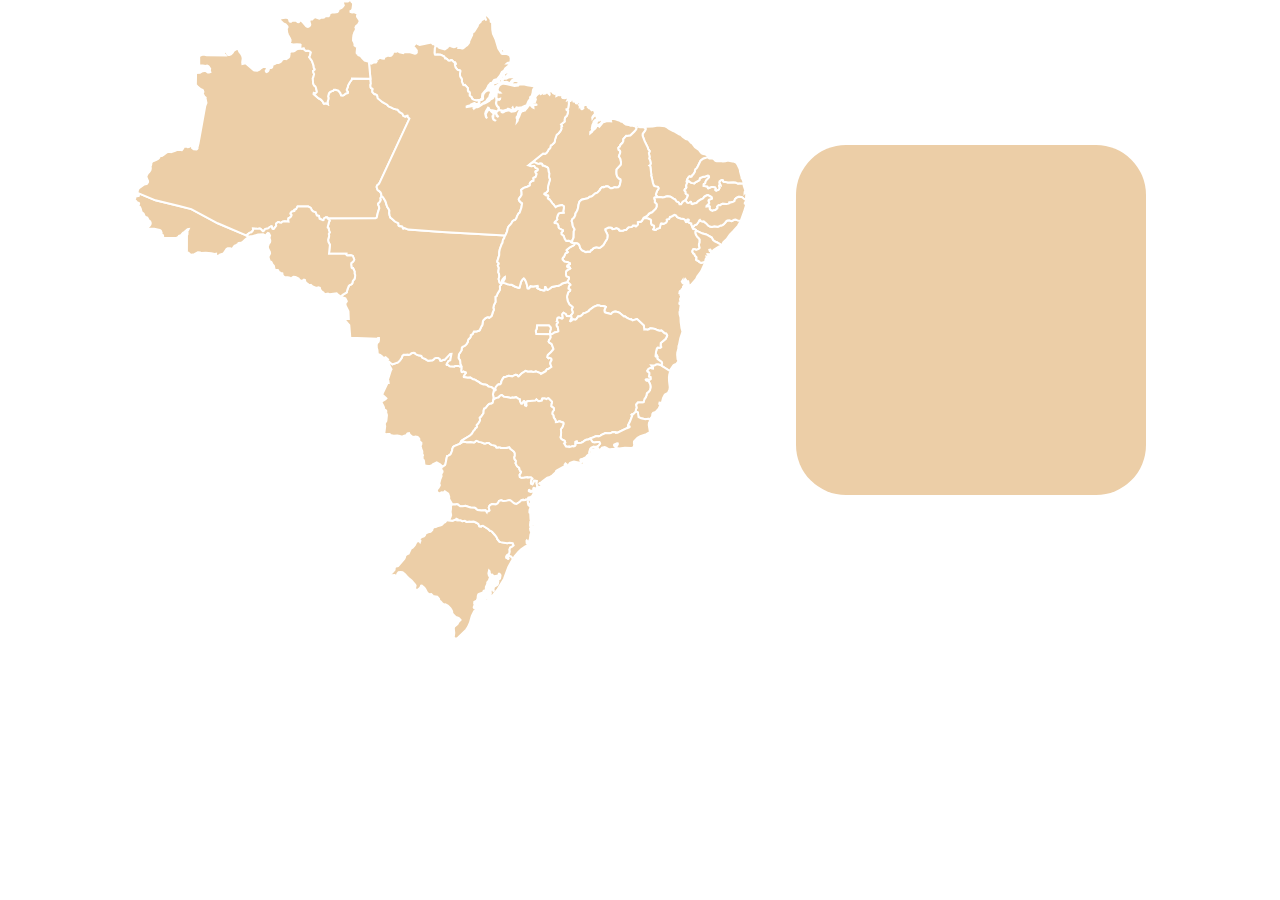
==== index.html @ 1fa52702 "teste" ====
<!DOCTYPE html>
<html lang="pt-BR">

<head>
    <meta charset="UTF-8">
    <meta name="viewport" content="width=device-width, initial-scale=1.0">
    <link rel="stylesheet" href="style.css">
    <script src="./main.js" defer type="module"></script>
    <title>ESTADOS</title>
</head>

<body>
    <div class="map-container" id="map-container">
        <svg xmlns:mapsvg="http://mapsvg.com" xmlns:dc="http://purl.org/dc/elements/1.1/"
            xmlns:rdf="http://www.w3.org/1999/02/22-rdf-syntax-ns#" xmlns:svg="http://www.w3.org/2000/svg"
            xmlns="http://www.w3.org/2000/svg" width="612.51611" height="639.04297"
            mapsvg:geoViewBox="-74.008595 5.275696 -34.789914 -33.743888" id="map">

            <path
                d="m 30.732574,238.03114 -2.08,-0.04 0.54,-1.81 -0.21,-0.83 -0.25,-0.49 -1.25,-0.7 -0.14,-0.45 0.27,-1.15 -0.77,-1.95 -1.09,-0.64 -5.6,-1.25 -7.34,-0.19 0.27,-0.56 2.49,-2.26 0.89,-1.23 0.29,-1.2 -0.22,-1.23 -0.68,-0.91 -0.83,-0.44 -1.68,-2.95 -0.77,-0.44 -0.9,-0.19 -1.13,-1.13 -0.92,-2.38 -2,-1.53 -0.98,-3.62 -0.87,-1.64 -1.88,-1.08 -0.08,-1.17 0.81,0.1 0.42,-0.52 0.07,-0.67 -0.2,-0.42 -2.12,-0.93 -0.36,-0.66 -2.16999996,-1.89 0.04,-0.37 0.62,-0.05 0.49999996,-1.32 -0.01,-1.31 3.01,-0.39 0.5,-0.39 -0.22,-1.35 -1.17,-1.57 0,0 17.95,7.48 23.66,5.66 12.14,3.14 26.44,14.17 28.509996,12.13 0,0 2.97,1.26 0,0 -0.3,0.48 -1.57,0.66 -2.09,1.59 -2.86,2.79 -1.65,0.86 -0.66,-0.18 -1.53,0.18 -0.05,0.56 -1.92,1.3 -2.08,0.99 -1.439996,1.83 -0.44,1.18 -0.61,0.28 -1.17,-0.75 -0.76,-0.13 -2.37,0.05 -0.68,0.26 -0.63,0.45 -0.36,0.86 -2.44,3.48 -3.77,1.25 -0.84,0.69 -1.94,0.51 -1.03,0.03 0.08,-2.11 -1.36,0.2 -3.55,-0.77 -5.24,-0.47 -5.09,0.38 -0.66,-0.58 -2.27,-0.17 -3.56,1.83 -2.73,0.62 -1.68,-0.67 -1.4,-1.44 -1.64,1.16 0.04,-17.55 0.05,-1.1 0.47,-0.71 0.07,-2.35 -0.26,-0.88 0.97,-1.18 0.48,-1.14 -1.16,0.2 -2.97,2.59 -1.6,1.01 -2.06,2.38 -1.95,0.67 -0.65,1.08 -1.81,0.99 z"
                title="Acre" id="BR-AC" />
            <path
                d="m 562.17257,230.56114 -0.2,-0.73 -1.42,-0.78 -0.45,0.09 -1.02,-0.29 -0.54,-1.4 0,0 1.32,-1.07 0.64,-1.09 2.17,-0.76 2.38,-3.29 0.09,-0.69 0.82,-0.6 1,1.22 1.67,0.3 1.08,-0.12 2.55,2.02 1.9,2.12 1.78,1.05 1.91,0.48 2.5,-0.65 3.14,0.29 1.17,-0.11 1.86,-1.06 1.16,0.05 1.81,-1.11 2.18,-2.29 0.12,-0.45 1.55,-1.24 2,-0.24 2.24,0.85 2.56,-1.29 1.47,-0.19 1.92,0.81 2.9,0.27 0.27,0.21 0,0 -2.78,4.96 -4.55,5.13 -3.58,3.58 -3.04,4.58 -3.33,2.88 -1,2.03 -1.32,1.79 0,0 -0.6,-1.31 -3.59,-2.23 -0.46,-0.03 -1.66,-0.79 -1.76,-1.45 -1.3,-2.45 -5.42,-3.07 -3.68,-0.95 z"
                title="Alagoas" id="BR-AL" />
            <path
                d="m 166.08257,47.551144 0.72,0.78 0.75,0.34 0.61,0.01 1.13,-0.42 0.63,0.11 0.06,0.96 1.21,1.17 0.97,0.37 0.88,-0.21 1.36,0.11 1.95,0.95 0.49,0.66 -0.91,3.32 -0.71,1.5 2.73,3.74 1.66,4.76 0.19,2.26 0.87,1.12 0.05,0.45 -1.62,1.46 0.36,1.59 0.66,1.58 -0.77,3.04 -0.57,0.96 0.29,4.98 0.88,2.17 1.22,0.84 0.58,0.9 1.13,4.33 -0.06,0.58 -1.14,1.32 -1.84,-0.33 -0.14,1.14 5.01,4.42 0.52,0.04 1.96,1.31 1.48,1.649996 1.04,2.04 0.53,0.07 1.34,-0.42 2.36,1.04 -0.44,-2.11 0.75,-2.289996 0.25,-1.73 -0.37,-1.8 0.82,-2.97 1.02,-1.26 1.28,-0.69 2.09,-0.71 0.55,-0.89 1.6,-0.06 2.83,0.93 1.87,2.04 0.92,2.51 1.82,0.23 1.25,-0.46 1.41,-1.41 2.03,-0.55 0.42,-0.39 0.02,-0.53 -1.14,-1.41 -0.23,-0.73 0.11,-0.66 1.15,-2.64 0.07,-1.13 1.66,-3.03 2.33,-3.26 -0.03,-0.68 18.49,0.07 0,0 0.4,4.86 -0.43,1.45 0.18,2.27 0.24,0.68 1.7,0.85 0.18,0.41 -0.35,0.69 -0.05,2.11 1.83,1.99 0.36,0.19 0.7,-0.18 1.84,1.23 0.55,1.83 0.04,0.93 0.3,0.45 4.64,3.769996 4.58,2.54 0.63,0.9 1.35,1.09 1.88,0.67 2.37,1.31 2.26,0.65 1.36,0.15 1.32,0.82 0.08,0.61 1.27,1.34 2.7,1.44 1.1,2.17 1.87,0.79 0.85,-0.61 1.38,-0.35 0.19,0.48 -0.13,0.78 1.81,1.67 -29.9,64.24 -0.78,1.31 -1.45,1.13 -0.58,0.97 -0.03,1.13 0.82,2.33 0.38,0.57 1.07,0.58 1.58,1.56 0.64,1.26 0.15,1.96 0.57,0.57 0,0 -1.18,1.2 -0.2,0.61 -0.06,0.76 0.34,0.84 -0.27,1.01 -1.2,1.82 -0.86,0.64 -0.42,0.85 0.1,0.85 0.66,1.37 0.46,1.94 -1.38,4.22 -1.18,5.22 -1.21,0.73 -47.85,0.32 0,0 0.04,-0.7 -0.36,-0.38 -1.39,-0.28 -1.92,1.08 -0.54,1.74 -0.68,0.19 -3.24,-1.48 -0.68,-2.88 -0.62,-0.2 -0.98,0.13 -0.46,-0.21 -1.25,-3.27 -2.54,-0.98 -1.33,-1.27 -0.8,-1.91 -0.45,-0.49 -2.15,-1.13 -10.79,0.06 -1.38,2.56 -1.72,0.5 0.09,1.17 -0.26,0.22 -2.48,0.53 -1.19,1.59 -0.05,0.67 0.9,0.7 0.17,0.45 -0.36,1.02 -0.81,1.15 -2.06,1.21 -0.11,1.81 0.24,1.46 -3.87,-0.46 -2.13,0.38 -1.2,1.07 -1.79,-0.1 -0.84,-0.55 -0.46,-0.02 -1.75,1.26 -0.53,0.84 0.26,1.75 -2.54,3.16 -0.68,0.08 -0.68,-0.53 -0.64,-2.26 -0.38,-0.09 -1.84,1.02 -1.3,1.21 -1.37,0.39 -0.77,-0.13 -1.08,0.5 -0.41,0.53 -0.13,0.72 -1.22,0.79 -0.37,0.02 -2.31,-2.33 -0.72,-0.37 -2.87,0.33 -3.96,-0.26 0.16,1.29 -0.15,0.56 -1.55,1.81 -1.92,0.58 -3.26,2.56 0,0 -28.509996,-12.13 -26.44,-14.17 -12.14,-3.14 -23.66,-5.66 -17.95,-7.48 0,0 -0.07,-0.65 0.7,-2.92 1.22,-1.4 4.92,-3.47 2.26,-0.24 0.47,-0.3 0.98,-1.56 0.08,-1.03 -1.74,-4.49 0.38,-1.19 1.18,-2.19 1.28,-1.32 0.92,-1.25 0.42,-0.98 0.3,-1.74 -0.29,-1.32 0.67,-2.04 0.31,-2.31 0.73,-0.75 3.66,-1.63 2.19,-1.23 1.15,-1.04 0.44,-1.4 0.78,-0.37 1.41,-0.11 1.65,-0.93 3.54,-2.73 2.42,-0.43 1.51,0.29 4.19,-1.22 1.5,-0.77 1.82,-0.36 3.33,0.38 1.3,-1.59 0.63,-1.45 1.09,-0.61 2.14,0.2 0.64,0.54 1.32,-0.24 1.1,-0.74 1.71,0.12 0.31,0.53 -0.02,1.18 1.61,1.29 2.83,0.08 0.58,-0.4 0.46,-0.78 -0.11,-0.39 1.17,-4.92 6.7,-37.17 1.16,-2.92 -0.99,-4.959996 0.12,-0.26 -1.3,-1.05 -1.48,-2.75 -0.04,-0.49 0.65,-1.39 -0.52,-1.78 -0.37,-0.4 -1.7,-0.59 -3.03,-2.35 -1.94,-2.28 0.2,-11.51 3.89,-0.26 1.75,-1.17 3.5,-0.92 2.68,1.76 1.22,0.11 1.27,-0.43 -0.49,-1.69 0.3,-1.72 -1.37,-2.1 -0.57,-0.54 -1.15,-0.6 -1.51,0.53 -2.79,-0.61 -3.57,0.09 -0.06,-9.9 0.96,0.04 1.32,-0.58 2.28,-0.6 2.84,0.87 19.03,0.06 -0.46,-0.66 -0.79,-0.14 -0.38,-1.2 0.95,-1.93 1.43,0.4 0.61,1.52 0.87,1.32 0.66,0.35 0.83,0.01 1.61,-0.61 1.94,-2.09 0.32,-0.84 1.259996,-1.24 2.55,-1.39 1.29,0.46 1.17,2.58 1.62,1.99 0.74,1.3 0.66,1.78 0.23,1.55 -0.49,3.63 0.2,1.76 3.2,-0.75 8.31,7.06 0.79,0.28 2.5,0.21 2.3,-1 1.7,-1.7 2.11,-1.16 2.19,-0.11 0.56,0.29 0.77,1.08 -0.02,0.97 -1.11,1.7 0.37,0.98 0.58,0.27 1.33,-0.72 0.56,-0.91 0.23,-1.29 1,-1.16 0.47,-0.23 1,0.18 0.55,-0.18 0.41,-0.66 0.46,-2.31 0.51,-0.37 1.51,-0.36 2.93,-1.77 0.97,0.55 0.93,-0.29 1.6,-1.04 1.02,-1.61 2.11,-1.21 2.03,0.55 2.36,-1.65 0.55,-0.82 0.44,-2.66 -0.03,-1.29 0.77,-0.92 1.03,-0.42 1.74,-0.02 1.34,-0.39 2.06,-1.6 0.96,-0.37 2.28,-0.3 z"
                title="Amazonas" id="BR-AM" />
            <path
                d="m 345.24257,99.961144 -0.94,-0.06 -0.77,0.339996 -1.3,0.12 -2.79,-0.679996 -1.45,-1.03 -0.43,-1.5 -1.87,-1.39 -0.11,-1.3 0.21,-0.69 -0.31,-1.58 -0.33,-0.47 -0.95,-0.19 -0.41,-0.94 0.08,-2.43 -2.93,-3.28 -0.78,0.36 -0.82,-0.19 -1.5,-3.48 0.13,-1.58 -0.59,-1.81 -0.62,-0.56 -0.67,-1.51 -0.19,-2.11 0.43,-3.14 -0.17,-0.33 -2.57,-0.73 -2.02,-2.26 -0.76,-2.83 0.19,-0.72 0.68,-0.23 -0.49,-1.18 -0.68,0.03 -2.84,-2.66 -0.94,0.14 -0.38,0.42 -1.33,0.14 -0.84,-0.27 -0.8,-0.98 -1.14,-0.84 -1.19,-0.12 -0.49,-1.28 -0.67,-0.8 -1.93,-1.05 -1.29,-0.49 -3.39,-0.37 -1.08,0.29 -1.17,-0.02 -0.31,-0.54 -0.24,-1.44 0.25,-4.54 0.62,-1.3 -0.37,-2.3 -0.62,-0.57 0,0 0.35,-0.21 0.99,0.3 -0.01,0.81 -0.29,0.18 0.34,0.97 1.47,-0.06 0.82,0.23 0.35,0.9 0.84,0.71 2.25,0.78 3.29,0.75 2.76,-1.78 0.35,-0.76 1.73,-1.17 0.83,-0.29 0.69,0.94 2.71,0.94 1.08,-0.12 1.72,-1.01 0.12,-0.42 0.32,0.03 1.46,1.3 -0.2,0.87 2.37,-0.17 0.51,0.5 0.95,0.17 0.62,-0.01 0.91,-0.48 1.67,-1.5 1.78,-1.1 1.75,-2.3 0.37,-1 -0.2,-0.54 3.13,-6.5 0.11,-1.82 1.11,-1.3 0.73,-0.19 3.6,-5.79 0.23,-1.15 0.84,-1.2 1.79,-1.55 0.63,-1.66 2.11,-1.14 0.47,-0.92 1.04,-0.58 0.56,1.46 0.88,1.36 -1.67,-4.8 -0.07,-1.29 0.18,-0.33 3.37,2.42 1.14,1.21 0.91,1.22 0.52,1.19 0.03,1.58 0.44,0.31 0.32,-0.48 0.38,-0.1 0.21,0.4 0.21,7.89 0.66,3.87 2.71,6.05 2.66,8.94 3.32,5 1.01,0.35 3.27,-0.08 2.78,0.94 1.29,0.85 0.77,2.65 -0.16,3.33 -1.29,0.96 -1.73,0.43 -0.38,0.33 1.79,-0.15 1.04,-0.42 0.28,0.23 0.12,0.59 -0.17,0.73 -5.03,4.06 -1.17,2.1 -2.15,1.41 -1.94,3.72 -2.91,3.5 -0.7,0.46 -0.94,-0.09 -1.45,0.52 -2.08,2.98 0,0 -1.34,0.07 -0.75,0.9 0,0 -1.47,1.68 -0.97,2.22 -1.12,1.87 -0.84,0.65 -3.01,3.45 -0.36,2.4 0.17,1.8 -1.95,1.81 -0.98,0.12 z m 23.36,-46.99 -0.45,-0.33 -1.1,-1.86 0.07,-0.88 0.23,-0.41 1.66,-0.45 0.43,0.39 0.83,2.27 -0.99,1.1 -0.68,0.17 z m 2.49,17.61 -0.4,-0.25 -0.08,-0.71 1.11,-1.1 0.88,-0.15 1.25,0.24 0.46,-0.11 0.44,-0.64 0.05,0.59 -0.97,1.44 -0.99,0.5 -1.75,0.19 z m 3.44,-2.87 -0.78,-0.23 0,-0.56 0.72,-1.04 1.25,-0.1 0.18,0.35 -0.1,0.51 -1.27,1.07 z m -7.19,-18.42 -0.76,-0.5 0.26,-0.83 0.88,-0.17 0.86,0.32 0.01,0.73 -1.25,0.45 z"
                title="Amapá" id="BR-AP" />
            <path
                d="m 527.76257,365.59114 -0.36,-0.83 0.68,-1.35 -0.01,-0.53 -0.53,-1.04 -4.13,-3.05 -0.15,-0.51 0.22,-1.51 -0.57,-1.23 -0.65,0.24 -0.2,0.45 -0.34,0.18 -0.22,-0.25 0.53,-4.4 0.82,-3.3 0.82,-0.88 2.47,0.24 1.02,-0.71 0,-0.42 -0.56,-1.02 0.16,-2.65 4.96,-4.22 1.47,-3.08 -0.42,-1.17 -0.78,-1.02 -0.89,-0.06 -0.73,-0.38 -2.83,-2.47 -2.12,0.02 -2.19,-0.6 -2.27,-1.08 -2.73,-0.56 -1.98,-0.14 -1.32,0.99 -1.47,0.5 -2.61,-0.45 -0.57,0.21 -0.44,-3.96 -6.52,-6.2 -0.38,-0.18 -4.39,1.23 -1.53,-1.24 -0.51,0.21 -0.93,-0.22 -2.54,-1.22 -2.17,-1.62 -0.98,0.18 -4.35,-3.63 -1.1,-0.54 -2.73,-0.75 -1.77,0.25 -1.88,0.9 -0.81,1.12 -0.64,0.18 -5.33,-1.47 -0.61,-0.49 -0.26,-1.5 0.14,-0.89 1.29,-2.74 -0.86,-0.46 -2.28,-0.52 -2.18,-0.04 -1.2,-0.5 -1.79,-0.08 -3.83,1.58 -4.26,3.03 -0.64,1.11 -3.37,1.87 -2.02,0.4 -0.95,1.18 -1.81,1.55 -1.43,0.52 -1,-0.15 -1.85,2.58 -1.04,0.77 -2.13,-0.38 -0.72,0.13 -0.69,1 -1.34,0.92 -0.4,-0.24 1.43,-3.43 -0.51,-2.41 0,0 1.48,-1.97 0.25,-0.77 -0.23,-1.27 -0.67,-1.72 0.1,-0.67 0.71,-1.42 -0.05,-0.46 -3.21,-2.62 -1.69,-3.46 -0.62,-3.52 0.05,-1.55 1.2,-3.83 1.59,-1.03 0.23,-0.38 0.06,-0.94 -1.63,-0.84 -0.11,-0.33 0.48,-2.52 1.43,-1.06 -0.02,-0.37 -2.72,-2.46 0,0 -0.04,-0.93 1.36,-2.38 -0.04,-1.07 -0.17,-0.42 -1.46,-0.49 -0.94,-0.65 -0.35,-1.26 0.06,-2.92 0.19,-0.85 1.95,-1.67 1.14,-0.42 0.96,-0.72 -0.29,-0.63 -0.58,-0.52 -0.92,-0.29 -1.03,0.18 -0.35,-0.33 -0.09,-0.5 0.42,-0.96 2.04,-0.82 0.56,-0.45 -0.04,-0.76 -1.88,-0.98 -3.58,-0.67 -1.86,-1.96 -0.23,-0.92 0.5,-1.16 1.01,-0.73 1.52,-3.48 0.9,-0.61 1.01,-0.27 0.35,-0.38 -1.29,-1.8 0.19,-0.37 3.21,-2.62 3.82,-2.02 0.56,-0.47 0.22,-0.98 0.69,-0.65 0,0 2.33,-0.02 1.44,1.34 0.66,1.04 0.53,2.21 1.76,2.49 4.18,1.86 1.8,-0.52 2.11,0.18 0.33,-0.21 0.75,-1.45 1.14,-0.37 0.67,-0.87 1.17,-0.89 2.21,-0.75 1.33,0.17 1.48,0.53 1.35,-0.42 2.97,-2.42 2.95,-5.05 0.72,-0.86 0.24,-0.92 0.3,-2.56 -0.12,-1.16 -2.24,-4.43 0.05,-0.93 3.24,-1.65 1.95,-0.02 1.5,0.46 0.41,0.93 0.32,0.18 2.12,-0.43 1.39,-0.54 1.33,0.38 1.71,0.99 -0.13,0.65 0.19,0.29 0.82,0.28 3,-0.11 1.47,-0.64 1.7,-0.1 0.82,-1.22 1.51,-1.34 2.73,-0.34 0.77,-0.36 0.81,-0.98 2.17,0.01 0.62,0.63 0.31,0.05 1.86,-1.81 -0.1,-2.4 1.99,-0.38 0.79,0.18 1.05,-0.66 1.5,-2.31 0.46,-1.15 0,0 0.89,0.4 1.16,-0.27 2.2,0.29 2.82,1.39 0.44,0.51 -0.06,2.73 0.72,1.94 2.21,0.91 0.27,2 -0.92,1.68 1.83,0.62 0.96,-0.22 0.82,-0.92 2.87,-0.88 0.77,-3.58 0.5,-0.87 0.75,-0.16 0.78,0.53 0.63,0.05 2.39,-1.02 1.1,-1.24 0.17,-0.59 -0.25,-1.36 0.29,-0.25 2.24,-0.45 0.77,-2.05 1.65,-0.44 2.53,-1.46 0.59,-0.1 1.49,0.56 0.83,1.44 1.36,0.81 2.36,0.78 2.99,0.4 1.58,1.15 0.54,1.65 0.39,0.27 0.43,-0.15 0.29,-1.75 0.43,-0.44 1,-0.01 0.45,0.32 0.02,0.63 -0.62,0.88 0.45,0.83 0.5,0.37 2.1,0.86 0.02,0.94 1.22,3.05 0,0 0.54,1.4 1.02,0.29 0.45,-0.09 1.43,0.79 0.2,0.72 0,0 -0.67,1.16 0.21,2.14 1.28,2.5 1.99,1.95 0.75,1.15 -0.08,3.12 -0.66,1.62 -0.09,0.88 0.76,2.75 -0.3,0.58 -0.69,0.55 -2.55,1 -1.13,-0.75 -1.71,-0.01 -0.32,0.3 -0.59,1.58 0.02,0.77 0.95,1.6 1.1,0.66 0.52,1.49 1.43,1.51 0.15,0.39 -0.13,1.42 -0.34,0.39 0.12,0.42 0.59,0.52 1.93,0.92 0.48,0.71 0.54,0.34 1.55,0.64 2.89,-0.88 0,0 0.64,-0.02 0.36,0.41 -4.08,8.83 -3.83,5.19 -1.03,2.33 -5.03,5.74 -2.45,1.26 -0.87,-0.01 0.3,-1.43 0.37,-0.15 0.14,-1.1 -0.45,-1.93 -1.87,-0.25 -0.43,-1.3 -0.68,-0.75 -0.37,0.6 -0.46,2.33 -0.5,0.87 -0.55,0.38 -0.56,-0.29 -0.49,-1.74 0.11,-0.32 0.31,-0.13 -0.03,-0.39 -0.87,1.29 0.93,1.69 0.46,0.23 0.37,-0.15 1.15,0.26 -0.46,1.81 -1.21,1.15 -0.25,1.82 -1.25,0.97 -0.35,0.67 -0.2,0.84 0.18,0.85 -1.35,-0.39 -0.21,0.39 -0.36,2.52 0.36,-0.72 0.75,0.21 0.24,0.54 -0.23,0.41 0.06,0.62 0.3,0.3 0.33,1 -1.04,2.51 0.57,3.44 -0.55,0.49 -0.57,-0.22 -0.14,1.13 0.59,0.46 1.21,-1.72 -0.47,-2.21 0.82,-0.61 0.25,0.54 -0.06,1.76 -0.96,2.61 -0.74,5.43 -0.51,1.81 0.2,2.47 0.78,2.85 0.19,4.54 0.87,6.41 0.99,3.42 -2.21,6.66 -1.35,6.65 -0.47,1.01 -0.16,2.86 -1.06,3.72 -0.09,2.33 0.39,4.42 0.89,1.71 -2.24,2.98 -1.81,0.67 -0.94,0.64 -2.72,3.89 -0.57,2.04 0,0 -8.09,-5.14 -0.31,-0.53 z m 22.28,-78 -0.23,-1.2 0.74,-0.41 1.06,-1.04 0.16,-0.64 -0.37,-0.73 0.76,0.14 0.82,1.05 -0.05,0.53 -2.89,2.3 z m -2.53,6.85 -0.63,-0.03 0.01,-0.67 0.26,-0.36 -0.8,-0.22 -0.42,-0.4 0.13,-1.07 1.87,-0.15 0.16,0.2 0.11,1.13 -0.69,1.57 z"
                title="Bahia" id="BR-BA" />
            <path
                d="m 574.05257,157.11114 -4.89,1.59 -2.61,2.01 -3.3,6.69 -0.84,1.12 -0.87,0.57 -0.65,1.67 0.15,0.74 -1.4,2.44 -1.46,1.51 -0.57,1.1 -1.03,0.26 -0.78,-0.51 -0.51,0.07 -0.84,0.88 -1.41,2.25 -0.34,1.97 0.64,0.17 0.66,-0.38 0,0 -0.08,0.54 -0.84,1.15 -1.03,3 0.52,1.31 -0.66,1.31 -1.09,0.63 -0.17,0.38 -0.12,0.93 0.24,0.41 0.58,0.29 0.35,0.72 -0.02,1.66 1.24,0.89 0.69,0.08 0.34,1.19 -1.61,3.49 -1.19,1.12 0.17,0.25 0,0 -1.59,0.49 -1.07,0.83 -1.54,2.29 -1.65,0.05 -0.63,-1.64 -0.78,-0.57 -1.36,-0.48 -1.01,-1.07 -0.46,-0.99 -1.83,-0.83 -2.85,-1.9 -3.08,-0.42 -1.29,0.1 -2.14,0.8 -1.63,0.19 -0.89,-0.24 -4.93,-0.2 0,0 0.06,-1.32 -0.68,-0.68 -0.08,-0.97 1.14,-3.11 1.5,-2.25 0.01,-0.69 -0.77,-1.16 -2.56,-0.47 -1.31,-0.65 -1.01,-2.67 -1.05,-5.2 -0.76,-2.57 0.24,-0.45 -0.94,-8.16 -0.11,-0.38 -0.92,-0.69 0.8,-0.58 0.59,-1.58 -0.6,-2.99 -1,-2.01 0.48,-1.6 -0.79,-3.87 0.74,-1.36 0.02,-0.76 -1.36,-1.59 -0.44,-1.73 -3.15,-6.42 -1.8,-4.72 -0.29,-1.29 0.18,-1.46 1.58,-1.97 1.09,-1.85 0.11,-0.8 0,0 0.19,-0.14 -0.04,-0.62 -0.4,-0.66 0.65,-0.81 6.74,-0.22 2.89,-0.43 2.07,-0.66 7.4,0.79 2.12,1.12 1.94,1.5 4.12,2.18 1.46,0.52 4.82,3 1.21,0.2 2.22,2.29 2.99,2.11 2.57,0.72 2.44,2.91 1.22,0.61 2.96,3.81 4.16,3.08 1.46,2 1.04,0.99 1.5,0.82 1.15,0.03 2.37,0.92 0.79,0.67 z"
                title="Ceará" id="BR-CE" />
            <path
                d="m 416.97257,334.13114 -14.69,-0.02 -0.52,-3.26 0.92,-1.83 0.38,-3.73 11.95,0.01 1.83,1.98 0.06,2.21 -0.59,1.19 -0.21,2.44 z"
                title="Distrito Federal" id="BR-DF" />
            <path
                d="m 501.89257,411.63114 -0.29,-0.14 0.44,-2.34 0.57,-1.3 -0.59,-3.12 0.16,-0.42 1.72,-2.06 5.15,0.03 0.55,-0.32 0.97,-3.24 1.11,-1.27 0.88,-2.29 0.24,-1.72 0.26,-0.44 1.24,-0.86 1.71,-2.09 0.54,-2.97 -0.29,-2.43 -1.27,-2.81 -1.1,-1.27 -0.52,-0.09 -0.45,0.29 -0.76,-0.28 -0.49,-0.71 0.43,-0.55 1.48,-0.09 0.8,0.35 0.97,0.03 0.95,-0.24 0.32,-0.42 -0.17,-1.72 -1.31,-0.35 -0.21,-0.41 0.3,-1.54 0.03,-1.92 -0.52,-0.66 -1.33,-0.67 -0.3,-0.7 1.17,-1.93 2.17,-1.31 0.31,-0.02 1.05,0.74 1.13,0.11 0.02,-0.81 -1.67,-2.27 1.34,0.13 2.18,-0.29 0.84,-0.61 1.08,-0.32 1.58,-0.08 2.54,0.81 0.91,0.55 0,0 0,0 0,0 0.3,0.53 8.1,5.14 0,0 -0.93,3.35 -0.31,2.86 0.12,3.59 0.72,6.15 -0.31,2.47 -1.49,3.18 -2.75,1.39 -0.55,0.6 -1.67,3.33 -0.98,3.8 -0.77,1.47 -0.83,-0.68 -0.88,-0.13 -0.29,1.28 1.35,0.52 -1.94,4.24 -3.45,3.84 -0.24,-0.27 -1.86,0.66 -0.8,1.23 -0.06,1.39 -0.42,1.25 -1.59,2.02 -0.29,1.13 0,0 -1.62,-1.06 -2.99,0.37 -4.34,-1.01 -2.5,-1.13 -0.67,-4.71 z"
                title="Espírito Santo" id="BR-ES" />
            <path
                d="m 416.97257,334.13114 -0.87,-1.01 0.21,-2.44 0.59,-1.19 -0.06,-2.21 -1.83,-1.98 -11.95,-0.01 -0.38,3.73 -0.92,1.83 0.52,3.26 14.69,0.02 0,0 0,0 0,0 -0.53,1.52 0.31,1.57 -0.68,1.59 -1.04,1.25 -0.41,1.47 0.85,1.21 0.85,0.34 1.42,1.03 1.65,4.56 0,0.6 -2.32,2.71 -3.24,3.01 -0.43,2.14 1.09,1.11 0.9,-0.47 1.58,0.57 0.47,0.61 0.18,1 -0.17,0.71 -0.73,0.9 -0.51,1.89 1.19,3.46 -3.09,2.06 -1.16,0.2 -0.86,0.9 -0.48,1.12 -4.89,2.74 -0.7,-0.77 -4.35,-1.86 -0.55,0.48 -0.58,0.09 -1.75,0.01 -1.48,-0.28 -3.86,0.16 -2.01,-0.89 -4.13,2.64 -2.91,2.92 -0.33,0 -1.31,-1.42 -1.52,-0.3 -3.19,1.64 -3.71,-0.62 -2.48,0.96 -2.23,0.54 -1.41,2.1 -1.21,2.46 0.06,1 -0.84,1.3 -0.82,0.28 -0.84,-0.16 -0.45,0.14 -0.94,0.74 -1.64,2.1 -0.57,1.9 0.56,0.61 -0.01,0.34 -0.36,0.23 -0.86,-0.46 0,0 -0.24,-0.45 -2.66,-2.24 -3.15,-0.61 -1.62,-1.55 -1.9,-0.43 -1.49,-0.04 -3.35,-1.34 -0.68,-0.85 -3.07,-1.56 -0.67,-0.61 -1.44,-0.71 -1.14,-0.17 -2.7,-1.68 -2.78,0.16 -3.8,-0.7 -0.13,-0.33 0.26,-0.84 0.57,-1.17 1.31,-1.76 -0.08,-0.42 -2.25,-0.9 -1.14,0.67 -0.66,-0.19 -0.28,-0.41 -0.23,-1.11 0.26,-2.58 -0.19,-1.77 0,0 -0.95,-2.2 -0.18,-3.43 -1.41,-2.19 -0.16,-0.71 0.4,-3.41 2.55,-3.85 0.38,-2.91 0.7,-0.77 2.02,-0.84 1.92,-1.77 1.25,-2.02 0.33,-1.95 0.5,-1.01 1.28,-1.04 0.82,-1.43 0.08,-1.54 1.75,-0.97 1.4,-2.62 2.65,-0.13 2.72,-0.86 0.32,-0.28 1.98,-4.19 0.71,-0.96 0.64,-4.1 0.38,-0.74 1.92,-1.94 1.65,-1.01 1.07,-0.26 1.23,0.68 1.21,-0.73 1.39,-1.43 0.84,-2.93 1.17,-2.87 -0.01,-0.8 -0.48,-1.14 0.58,-2.74 1.6,-3.09 -0.12,-5.18 1.21,-0.78 1.03,-2.63 2,-3.17 0.39,-1.07 -0.16,-2.72 0.35,-0.9 0.97,-0.86 0.27,-1.13 -0.08,-0.63 0,0 0.34,-0.45 0.2,-1.88 0.66,-1.23 1.81,-2.09 0.56,-0.3 -0.03,1.71 -1.22,1.88 -0.52,2.34 2.4,0.4 2.2,1.03 3.93,0.4 3.09,1.71 4.07,1.43 0.63,-0.23 1.63,-5.94 1.47,-2.39 1.18,-0.97 1.15,1.31 1.04,1.88 1.11,3.71 0.61,3.1 1.14,0.05 0.75,-0.75 0.3,-1 0.56,-0.54 2.76,0.34 4.53,-0.53 0.22,0.74 -0.56,1.56 3.13,1.47 3.35,0.68 0.69,-0.08 0.51,-3.3 0.55,0.03 1.51,2.62 0.46,0.24 1.78,-0.9 2.52,-2.08 4.53,-1 1.55,0 2.56,-1.1 1.74,-1.34 5.36,-1.42 0,0 2.72,2.46 0.02,0.38 -1.43,1.06 -0.48,2.52 0.1,0.33 1.63,0.84 -0.06,0.94 -0.23,0.38 -1.59,1.03 -1.19,3.83 -0.05,1.55 0.62,3.52 1.7,3.46 3.21,2.62 0.05,0.47 -0.72,1.42 -0.1,0.67 0.67,1.72 0.23,1.28 -0.25,0.77 -1.48,1.97 0,0 -1,1.01 -3.23,-0.34 -0.9,-1.76 -2.42,-1.48 -1.17,1.49 0.58,3.77 -0.57,0.54 -0.4,0.13 -2.78,-1.14 -1.17,0.23 -0.37,0.28 -0.72,3.18 0.72,0.1 0.49,1.16 -0.57,0.94 -0.73,0.7 0.04,1.9 0.42,0.61 0.53,0.19 0.69,4.26 -0.53,0.53 -3.36,0.9 -2.29,1.51 z"
                title="Goiás" id="BR-GO" />
            <path
                d="m 458.83257,129.18114 -0.04,0.33 -2.04,2.15 -0.43,0.17 -0.04,1.44 1.97,-1.7 0.68,-1.21 2.12,-1.58 0.89,-1.14 1.03,-6.33 1.15,-0.7 1.11,-0.12 1.67,-0.92 0.65,-0.13 0.46,0.12 0.08,1.63 -0.2,0.45 -1.42,1.87 -3.21,1.75 -0.03,0.72 0.73,0.12 0.45,-0.81 1.15,-0.31 0.22,0.83 -0.59,0.51 0.25,0.3 4.21,-4.97 0.86,0.33 2.58,-0.93 4.04,0.43 -0.46,-2.41 0.61,-0.23 2.42,0.08 1.78,0.38 2.63,1.05 1.04,0.11 2.15,1.38 1.4,0.03 1.26,1.3 1.89,1.32 2.5,0.58 1.16,-0.19 0.56,0.76 0.34,0.05 1.59,-0.09 2.46,0.66 0.26,-0.9 -0.67,-0.47 1.67,-0.38 0.57,0.11 -0.09,0.42 0,0 -0.46,1.43 0.23,0.72 0.63,0.54 -0.38,1.53 -1.79,2.27 -4.13,3.97 -3.32,0.46 -0.8,-0.16 -2.92,3.4 0.04,1.8 -0.88,1.83 -1.89,1.85 -0.82,1.98 -0.64,0.17 -0.77,1.05 0.36,1.92 1.23,0.83 0.38,1.28 -0.28,1.46 -1.14,2.87 1.58,2.81 0.55,2.98 -0.11,2.43 -0.21,0.55 -4.1,4.42 -0.17,2.48 0.12,2.11 0.51,2.3 1.78,2.04 1.61,0.91 0.17,0.5 0.13,0.84 -0.39,2.2 -0.29,0.44 -0.12,1.21 -0.5,1.46 -1.21,1.31 -2.29,0.29 -0.65,-0.28 -0.83,0.04 -2.43,0.86 -1.52,0.11 -2.5,-1.82 -1.01,-0.21 -1.46,0.19 -1.01,0.6 -1.12,0.26 -0.23,-0.3 -0.84,0.24 -0.5,0.22 -1.9,1.91 0.01,0.46 -0.63,0.87 -2.01,2 -2.34,0.91 -2.87,2.56 -1.33,0.53 -1.05,0.04 -1.7,1.53 -1.08,0.36 -2.61,0.32 -2.72,0.76 -2.13,1.95 -0.98,2.97 -0.39,2.97 -0.63,2.32 -1.45,2.74 -0.3,0.22 -0.34,0.82 -0.13,1.52 -1.2,2.48 -1.7,1.4 -0.73,2 0.71,1.94 0.47,3.18 1.73,3.06 -0.04,0.52 -0.76,1.4 -0.13,6.36 -1.15,2.45 -0.26,1.06 -0.05,1.92 0,0 -1.28,-0.66 -0.61,-0.82 -0.82,-0.45 -0.99,-0.29 -1.78,0.2 -0.71,-0.18 -1.35,-2 -0.99,-2.86 -2.13,-1.62 -0.14,-1.65 1.64,-1.81 -0.08,-0.53 -3.88,-1.95 -0.62,-1.05 -0.06,-1.66 -0.75,-1.59 -0.94,-0.69 -2.08,-0.28 -0.2,-0.42 0.26,-0.71 2.63,-2.54 -0.37,-1.31 0.73,-2.68 0.69,-1.43 0.57,-0.55 1.34,-0.54 3.39,-0.35 -0.39,-1.35 0.64,-3.25 -0.08,-1.76 -1.8,-1.21 -4.27,0.94 -2.15,1.34 -2.27,-3.02 -0.91,-0.85 -3,-4.15 -0.88,0.07 -0.84,-1.44 0.61,-1.19 -0.11,-0.88 -0.25,-0.34 -1.37,-0.24 -0.42,0.27 -1.93,-1.33 0.18,-0.71 1.76,-0.66 1.75,-2.04 0.25,-1.59 -0.28,-1 0.31,-2.36 1.77,-6.16 0.01,-0.43 -0.68,-1.14 -0.23,-1.08 0.21,-3.72 -0.64,-1.5 -0.47,-3.49 -0.84,-1.03 -3.4,-1.44 -1.22,-0.02 -0.28,-0.32 -0.08,-1.03 -0.59,-0.69 -1.74,-0.29 -0.96,0.52 -1.4,-0.09 -2.78,-1.51 -0.86,-0.06 -1.96,0.53 -2.62,1.85 -0.53,0.64 0,0 -0.49,-0.08 14.71,-11.83 2.35,0.23 1.17,-0.92 1.55,-2.17 0.43,-1.15 1.55,-1.17 0.62,-2.88 1.12,-0.46 2.44,-2.32 0.47,-1.21 0.29,-1.9 1.6,-4.69 1.96,-1.54 1.48,-1.76 0.83,-1.45 0.46,-1.28 -0.18,-1.82 0.79,-0.81 -1.04,-1.58 3.68,-3.09 -0.13,-1.64 0.5,-2.38 1.74,-1.57 0.36,-0.71 0.9,-3.02 0.08,-1.61 -0.43,-0.53 -0.99,0.16 -0.27,-0.49 0.05,-0.62 1.14,-0.15 0.57,-0.74 0.71,-4.39 -0.16,-1.38 0.47,-1.03 0.77,-0.45 0,0 0.63,0 0.24,-0.24 -0.06,-0.54 0.34,-0.749996 0.58,-0.53 1.34,0.98 0.45,1.839996 1.19,0.12 0.77,-1.36 0.61,2.93 0.99,0.04 0.29,-0.49 0.07,-0.94 0.85,-0.04 1.69,0.53 0.5,0.69 -1.43,1.7 0.67,0.7 0.02,0.55 1.21,-2.04 0.49,-1.54 0.45,0 0.4,1.02 0,0.58 -0.87,0.92 -0.27,0.99 0.08,2.71 0.26,0.33 0.47,0.12 0.58,-0.14 0.96,-0.93 -0.47,-1 0.14,-0.6 1.32,-1.43 1.05,-0.25 2.13,0.59 1.5,-1.11 0.05,0.92 -0.36,0.21 -1.13,1.53 0.59,0.58 0.1,-0.37 1.25,-0.6 0.58,0.79 -0.14,1.21 1.63,1.75 0.86,-0.44 1.58,0.67 0.77,2.4 -0.11,0.95 -2.19,2.73 -0.38,0.89 0.1,0.66 0.6,-1.03 1.75,-1.68 0.83,-0.03 0.87,0.81 0.52,1.89 -0.27,1.23 -0.97,0.19 -1.03,0.91 -1.16,1.49 0.07,0.77 -1.16,2.35 -0.62,3.52 0.21,0.34 0.87,0.23 z m 0.52,0.45 -0.06,-0.79 0.53,-1.53 -0.41,-1.07 0.13,-0.66 0.91,-1.24 0.55,-0.19 0.05,2.35 -0.22,1.34 -0.8,0.6 -0.68,1.19 z m -6.3,-25.76 -0.44,-0.46 -0.08,-0.6 0.8,-1.12 0.84,-0.03 0.68,0.42 0.1,0.34 -0.19,0.36 -1.71,1.09 z m 3.5,4.18 -0.29,-0.3 0.06,-0.53 1.06,-0.89 0.48,0.07 0.5,0.85 -0.14,0.61 -0.4,-0.17 -1.27,0.36 z m -14.16,-4.81 -0.21,-0.05 0.95,-3.579996 0.3,0.09 0.03,0.23 -0.41,3.059996 -0.66,0.25 z"
                title="Maranhão" id="BR-MA" />
            <path
                d="m 527.76257,365.59114 -0.91,-0.55 -2.54,-0.81 -1.58,0.08 -1.08,0.32 -0.84,0.61 -2.18,0.29 -1.34,-0.13 1.67,2.27 -0.02,0.81 -1.13,-0.11 -1.05,-0.74 -0.31,0.02 -2.17,1.31 -1.17,1.93 0.3,0.7 1.33,0.67 0.52,0.66 -0.03,1.92 -0.3,1.54 0.21,0.41 1.31,0.35 0.17,1.72 -0.32,0.42 -0.95,0.24 -0.97,-0.03 -0.8,-0.35 -1.48,0.09 -0.43,0.55 0.49,0.71 0.76,0.28 0.45,-0.29 0.52,0.09 1.1,1.27 1.27,2.81 0.29,2.43 -0.54,2.97 -1.71,2.09 -1.24,0.86 -0.26,0.44 -0.24,1.72 -0.88,2.29 -1.11,1.27 -0.97,3.24 -0.55,0.32 -5.15,-0.03 -1.72,2.06 -0.16,0.42 0.59,3.12 -0.57,1.3 -0.44,2.34 0.29,0.14 0,0 -2.53,2.35 -1.24,0.27 -0.56,0.5 0.74,0.7 -2.36,6.05 -1.9,3.71 -0.09,0.75 1.44,0.13 0.29,0.61 -0.21,0.52 -2.53,0.98 -9.51,4.53 -1.37,0.2 0.02,-0.46 -0.49,-0.17 -2.53,-0.27 -0.57,0.06 -1.62,0.94 -1.25,0.16 -3.2,0.08 -0.36,-0.32 -0.51,0.08 -4.1,1.78 -1.05,0.77 -1.71,0.77 -0.5,-0.28 -2.59,0.17 -2.91,1.34 -2.42,0.74 -0.68,0.49 0,0 -1.25,0.73 -2.2,0.22 -1.93,1.02 -1.23,1.24 -1.79,0.67 -2.38,0.25 -2.34,-0.08 -0.01,-0.49 0.35,-0.49 -0.09,-0.35 -1.19,0.33 -0.18,2.3 0.24,0.23 -0.05,0.84 -0.75,0.98 -1.3,0.32 -0.57,-0.43 -3.61,1 -0.19,-0.53 -2.01,0.24 -1.12,-0.25 -2.03,-3.31 1.22,-0.71 -0.52,-1.71 -1.8,-0.83 -1.79,-1.23 -0.71,-1.61 0.53,-1.56 0.19,-3.45 -0.26,-2.94 1.86,-2.72 0.7,-2.18 0.05,-1.27 -0.23,-0.37 -3.7,-1.32 -1,0.05 -0.28,0.36 -0.78,0.31 -1.61,0.05 0.03,-0.85 -0.83,-1.99 -1.3,-1.79 -0.37,-2.21 -0.31,-0.62 -0.79,-0.74 0.19,-1.94 1.52,-2.03 0.06,-0.56 -0.4,-1.55 -1.88,-1.21 -0.58,-0.61 0.29,-2.37 0.57,-1.01 -0.2,-1.04 -3.27,-3.35 -1.3,0.29 -0.85,0.64 -1.65,-0.78 -2.38,0.11 -0.31,0.61 0.2,0.46 -0.44,0.99 -2.78,0.68 -1.11,-0.43 -1.51,-1.45 -1.01,1.25 -8.18,0.68 -0.46,0.48 -0.48,1.19 0.27,2.54 -0.41,0.44 -1.19,-0.52 -0.01,-2.78 -0.25,-0.96 -0.36,-0.39 -0.56,-0.05 -0.26,0.19 -0.41,1.13 -0.67,0.94 -0.54,0.32 -0.62,-0.02 -1.21,-2.1 -0.33,-1.42 0.14,-0.91 -1.68,-0.79 -2.18,-1.42 -1.99,0.59 -1.62,-0.22 -1.67,0.35 -4.29,-0.96 -2.55,-0.08 -1.73,-1.55 -0.75,-0.14 -1.5,0.61 -1.43,1.69 -1.92,0.37 -2.15,1.11 -1.22,1.13 0,0 0.31,-2.62 -0.59,-3.21 0.99,-4.18 0.58,-0.25 0,0 0.86,0.46 0.36,-0.23 0.01,-0.34 -0.56,-0.61 0.57,-1.9 1.64,-2.1 0.94,-0.74 0.45,-0.14 0.84,0.16 0.82,-0.28 0.84,-1.3 -0.06,-1 1.21,-2.46 1.41,-2.1 2.23,-0.54 2.48,-0.96 3.71,0.62 3.19,-1.64 1.52,0.3 1.31,1.42 0.33,0 2.91,-2.92 4.13,-2.64 2.01,0.89 3.86,-0.16 1.48,0.28 1.75,-0.01 0.58,-0.09 0.55,-0.48 4.35,1.86 0.7,0.77 4.89,-2.74 0.48,-1.12 0.86,-0.9 1.16,-0.2 3.09,-2.06 -1.19,-3.46 0.51,-1.89 0.73,-0.9 0.17,-0.71 -0.18,-1 -0.47,-0.61 -1.58,-0.57 -0.9,0.47 -1.09,-1.11 0.43,-2.14 3.24,-3.01 2.32,-2.71 0,-0.6 -1.65,-4.56 -1.42,-1.03 -0.85,-0.34 -0.85,-1.21 0.41,-1.47 1.04,-1.25 0.68,-1.59 -0.31,-1.57 0.53,-1.52 1.27,-0.12 2.29,-1.51 3.36,-0.9 0.53,-0.53 -0.69,-4.26 -0.53,-0.19 -0.42,-0.61 -0.04,-1.9 0.73,-0.7 0.57,-0.94 -0.49,-1.16 -0.72,-0.1 0.72,-3.18 0.37,-0.28 1.17,-0.23 2.78,1.14 0.4,-0.13 0.57,-0.54 -0.58,-3.77 1.17,-1.49 2.42,1.48 0.9,1.76 3.23,0.34 1,-1.01 0,0 0.51,2.41 -1.43,3.44 0.4,0.23 1.34,-0.91 0.7,-1 0.72,-0.13 2.13,0.38 1.04,-0.77 1.85,-2.57 0.99,0.15 1.43,-0.53 1.81,-1.55 0.95,-1.17 2.02,-0.41 3.37,-1.86 0.64,-1.11 4.27,-3.03 3.82,-1.58 1.8,0.09 1.2,0.5 2.18,0.03 2.28,0.53 0.85,0.46 -1.29,2.74 -0.15,0.89 0.26,1.49 0.61,0.5 5.33,1.46 0.64,-0.17 0.81,-1.12 1.88,-0.89 1.77,-0.26 2.73,0.75 1.1,0.54 4.35,3.64 0.98,-0.18 2.17,1.62 2.53,1.22 0.93,0.22 0.51,-0.21 1.53,1.24 4.39,-1.23 0.38,0.18 6.52,6.2 0.44,3.96 0.57,-0.21 2.61,0.45 1.47,-0.5 1.32,-0.99 1.99,0.15 2.73,0.56 2.26,1.08 2.19,0.61 2.12,-0.03 2.83,2.47 0.73,0.38 0.89,0.07 0.78,1.02 0.42,1.17 -1.47,3.08 -4.96,4.22 -0.15,2.65 0.56,1.02 0,0.42 -1.02,0.71 -2.48,-0.24 -0.82,0.88 -0.82,3.3 -0.53,4.4 0.22,0.25 0.35,-0.19 0.2,-0.45 0.64,-0.24 0.58,1.23 -0.22,1.51 0.15,0.51 4.14,3.06 0.53,1.04 0.01,0.53 -0.68,1.35 z"
                title="Minas Gerais" id="BR-MG" />
            <path
                d="m 359.21257,400.07114 -0.4,2.46 -0.28,0.4 -1.5,0.78 -1.32,0.04 -0.47,0.22 -1.22,1.03 -1.99,2.68 -0.73,0.65 -1.01,0.3 -0.62,1.68 -0.16,2.93 -2.59,3.64 -0.96,0.52 -0.23,0.38 0.31,1.93 -0.08,0.95 -1.21,2.34 -2,2.26 0.35,0.85 -0.28,1.21 -1.44,1.03 -0.4,1.21 -1.73,1.69 -1.26,2.44 -1.95,1.87 -7.56,4.53 -1.26,1.14 -0.74,1.54 -0.84,1.08 0,0 -5.41,2.27 -1.11,0.82 -0.93,2.33 0.02,1.15 -1.45,3.56 -0.67,0.68 -1.66,1.01 -1.11,0.32 -0.33,0.35 -1.57,7.92 -0.36,0.82 -2.38,1.56 0,0 -2.55,-2.33 -3.41,-1.89 -3.99,1.97 -0.68,0.75 -1.66,0.49 -2.58,0.43 -2.36,-0.46 -1.01,-0.65 -0.47,-4.27 -0.32,-0.7 -0.9,-0.95 -0.23,-2.47 0.51,-1.34 -0.64,-0.79 -0.09,-0.44 0,-2.87 -0.89,-1.97 -0.6,-2.74 -0.05,-0.72 0.59,-1.36 0.02,-1.61 -1.57,-1.09 -0.38,-0.8 -0.16,-2.16 -1.65,-1.82 -2.17,-0.26 -1.51,0.31 -1.83,-0.29 -2.46,-1.96 -0.56,-1.49 -1.54,0.33 -2.17,2.74 -1,-0.6 -1.72,0.81 -1.08,0.16 -1.74,-0.69 -2.56,-0.49 -3.46,0.23 -3.66,-0.71 -0.48,-0.91 -1.99,-0.13 -0.89,0.52 -2.5,-0.88 0.91,-7.27 -0.43,-2.38 0.6,-1.42 0.98,-1.46 0.6,-6.03 -0.66,-2.33 -0.05,-1.73 -0.76,-0.96 -0.43,-0.09 -0.49,0.65 -0.64,-3.26 -0.79,-1.87 -1.21,-2.02 -0.35,-1.83 4.03,-2.3 0.76,-0.88 -4.2,-3.86 5.38,-11.42 1.12,-0.06 -0.28,-2.13 -0.74,-0.13 3.23,-10.33 0.66,-1.16 -3.09,-5.85 0.03,-1.91 0,0 0.7,0.2 1.02,1.1 2.15,1.52 5.62,-1.97 2.05,-2 2.02,-2.95 0.09,-1.17 1.4,-1.45 2.59,0.03 1.56,-0.22 0.77,0.34 1.66,-0.51 1.35,-1.25 2.02,-0.49 1.27,0.2 0.76,1.15 2.79,1.25 2.62,0.47 0.65,0.35 0.27,0.86 0.78,1.02 3.03,1.16 1.26,1.11 1.24,0.57 4.52,-0.63 1.26,-0.8 0.49,-0.85 1.43,-0.61 2.44,0.07 1.59,1.04 0.3,1.37 0.24,0.25 0.99,0.04 2.13,-0.88 1.01,0.06 5.62,-6.01 1.34,-0.13 -1.23,6.61 -1.8,0.7 -1.66,2.83 -0.19,0.46 0.15,0.53 1.3,0.11 1.74,1.27 4.62,0.27 0.57,-0.57 2.66,-0.08 0.87,0.08 1.17,0.57 1.55,-0.31 0,0 0.19,1.77 -0.26,2.58 0.23,1.11 0.28,0.41 0.66,0.19 1.14,-0.67 2.25,0.9 0.08,0.42 -1.31,1.76 -0.57,1.17 -0.26,0.84 0.13,0.33 3.8,0.7 2.78,-0.16 2.7,1.68 1.14,0.17 1.44,0.71 0.67,0.61 3.07,1.56 0.68,0.85 3.35,1.34 1.49,0.04 1.9,0.43 1.62,1.55 3.15,0.61 2.66,2.24 0.24,0.45 0,0 -0.58,0.25 -0.99,4.18 0.59,3.21 z"
                title="Mato Grosso do Sul" id="BR-MS" />
            <path
                d="m 207.22257,296.31114 1.47,-1.43 4.11,-2.57 0.52,-2.45 1.43,-3.78 0.93,-1.08 1.64,-0.53 0.43,-0.41 0.58,-0.84 0.52,-2.25 1.66,-2.01 0.56,-2.24 0.07,-1.71 -0.58,-1.49 0.04,-2.05 -1.53,-3.34 -0.9,0.03 -0.58,-0.51 -0.43,-3.25 0.14,-1.32 1.36,-1.08 1.4,-1.75 0.17,-0.75 -1.41,-3.59 -1.07,-0.43 -1.11,-0.11 -3.5,0.09 -1.22,-1.11 0.24,-0.56 -17.16,-0.05 0.9,-9 -1.5,-2.75 -0.27,-1.76 0.03,-0.8 1,-3.52 -0.38,-1.93 0.94,-1.67 -0.83,-2.27 -0.15,-1.39 -0.26,-0.61 -0.78,-0.47 -0.06,-0.35 1.29,-4.99 0.76,-1.42 -0.6,-1.24 -1.4,-0.97 0,0 47.85,-0.32 1.21,-0.73 1.18,-5.22 1.38,-4.22 -0.46,-1.94 -0.66,-1.37 -0.1,-0.85 0.42,-0.85 0.86,-0.64 1.2,-1.82 0.27,-1.01 -0.34,-0.84 0.06,-0.76 0.2,-0.61 1.18,-1.2 0,0 1.17,1.08 2.45,4.06 0.4,1.76 1.37,3.96 1.32,1.93 0.77,1.62 -0.23,2.44 0.48,2.4 0.73,2.2 1.53,1.11 3,2.75 3.38,1.7 0.23,0.94 -0.04,1.1 0.23,0.49 0.95,0.4 0.82,-0.17 1.63,0.45 0.54,0.72 0.2,1.08 0.35,0.32 1.37,-0.45 3.69,1.49 34.04,2.42 62.97,3.48 0,0 -0.65,1.02 -0.56,1.89 -1.1,1.25 -0.44,3.14 -0.43,0.85 -0.37,0.27 -1.94,5.29 -0.54,2.97 -0.04,2.95 -1.88,5.99 0.06,0.86 1.39,1.34 -0.16,0.87 -0.82,0.89 -0.05,0.5 1.1,2.25 -0.47,3.31 0.01,1.57 0.52,0.58 0.44,3.05 -0.74,2.76 0.98,3.34 0.96,0.51 0.8,0.02 0,0 0.08,0.63 -0.27,1.13 -0.97,0.86 -0.35,0.9 0.16,2.72 -0.39,1.07 -2,3.17 -1.03,2.63 -1.21,0.78 0.12,5.18 -1.6,3.09 -0.58,2.74 0.48,1.14 0.01,0.8 -1.17,2.87 -0.84,2.93 -1.39,1.43 -1.21,0.73 -1.23,-0.68 -1.07,0.26 -1.65,1.01 -1.92,1.94 -0.38,0.74 -0.64,4.1 -0.71,0.96 -1.98,4.19 -0.32,0.28 -2.72,0.86 -2.65,0.13 -1.4,2.62 -1.75,0.97 -0.08,1.54 -0.82,1.43 -1.28,1.04 -0.5,1.01 -0.33,1.95 -1.25,2.02 -1.92,1.77 -2.02,0.84 -0.7,0.77 -0.38,2.91 -2.55,3.85 -0.4,3.41 0.16,0.71 1.41,2.19 0.18,3.43 0.95,2.2 0,0 -1.55,0.31 -1.17,-0.57 -0.87,-0.08 -2.66,0.08 -0.57,0.57 -4.62,-0.27 -1.74,-1.27 -1.3,-0.11 -0.15,-0.53 0.19,-0.46 1.66,-2.83 1.8,-0.7 1.23,-6.61 -1.34,0.13 -5.62,6.01 -1.01,-0.06 -2.13,0.88 -0.99,-0.04 -0.24,-0.25 -0.3,-1.37 -1.59,-1.04 -2.44,-0.07 -1.43,0.61 -0.49,0.85 -1.26,0.8 -4.52,0.63 -1.24,-0.57 -1.26,-1.11 -3.03,-1.16 -0.78,-1.02 -0.27,-0.86 -0.65,-0.35 -2.62,-0.47 -2.79,-1.25 -0.76,-1.15 -1.27,-0.2 -2.02,0.49 -1.35,1.25 -1.66,0.51 -0.77,-0.34 -1.56,0.22 -2.59,-0.03 -1.4,1.45 -0.09,1.17 -2.02,2.95 -2.05,2 -5.62,1.97 -2.15,-1.52 -1.02,-1.1 -0.7,-0.2 0,0 -0.66,-0.67 -0.32,-0.8 0.54,-0.71 -2.44,-2.15 -1.28,0.63 -0.52,-0.05 -1.17,-0.68 -0.45,-0.7 -2.02,-1.41 -1.89,-0.76 -0.3,-0.32 -0.3,-1.12 -0.23,-2.93 -0.61,-1.77 -0.19,-3.66 0.88,-1.64 1.14,-1.09 0.34,-1.78 -0.05,-1.89 -0.96,0.06 -0.4,0.6 -0.38,0.16 -26.86,-1.08 -1.05,-12.65 -5.37,-6.13 4.88,-0.06 -0.35,-7.55 -2.64,-5.32 -0.49,-1.97 0.26,-1.06 0.61,-0.55 0.65,-1.28 -1.44,-2.93 -3.11,-1.04 z"
                title="Mato Grosso" id="BR-MT" />
            <path
                d="m 371.29257,235.50114 -62.97,-3.48 -34.04,-2.42 -3.69,-1.49 -1.37,0.45 -0.35,-0.31 -0.2,-1.09 -0.55,-0.72 -1.63,-0.45 -0.82,0.17 -0.95,-0.39 -0.23,-0.5 0.04,-1.1 -0.23,-0.94 -3.38,-1.7 -3,-2.76 -1.54,-1.11 -0.72,-2.2 -0.48,-2.39 0.23,-2.44 -0.77,-1.63 -1.33,-1.93 -1.37,-3.95 -0.39,-1.76 -2.45,-4.06 -1.18,-1.08 0,0 -0.57,-0.56 -0.15,-1.96 -0.64,-1.26 -1.59,-1.56 -1.07,-0.58 -0.37,-0.57 -0.83,-2.34 0.03,-1.13 0.58,-0.97 1.45,-1.13 0.78,-1.31 29.9,-64.24 -1.81,-1.67 0.13,-0.78 -0.19,-0.48 -1.39,0.35 -0.85,0.61 -1.87,-0.78 -1.1,-2.17 -2.69,-1.45 -1.27,-1.34 -0.08,-0.6 -1.32,-0.82 -1.37,-0.15 -2.25,-0.65 -2.38,-1.31 -1.88,-0.67 -1.35,-1.09 -0.63,-0.9 -4.58,-2.54 -4.64,-3.769996 -0.3,-0.44 -0.04,-0.93 -0.55,-1.83 -1.84,-1.23 -0.7,0.19 -0.36,-0.2 -1.83,-1.98 0.05,-2.11 0.35,-0.69 -0.18,-0.41 -1.69,-0.85 -0.24,-0.68 -0.18,-2.27 0.43,-1.45 -0.4,-4.86 0,0 -1.59,-16.97 0,0 0.75,0.32 0.43,0.58 -0.02,0.48 0.45,0.4 0.92,0.28 1.37,-0.71 0.47,-0.81 2.71,0.23 0.81,-1.05 -0.54,-1.81 1.79,-0.36 1.41,-1.63 2.64,1.01 1.88,0.03 0.54,-1.52 3.33,-1.62 1.97,0.39 1.16,-0.11 0.49,-0.25 1.2,-1.48 0.4,-1.4 1.46,-1.1 0.86,-0.11 0.65,0.46 2.11,-1.13 0.41,0.11 0.37,0.99 0.73,0.45 2.03,0.48 1.61,0.25 0.56,-0.6 1.67,-0.39 0.78,0.28 0.82,-0.01 0.86,-0.34 2.24,0.3 4.67,1.38 0.96,-0.14 1,-0.87 -0.03,-2.28 -2.07,-2.5 -1.24,-0.63 0.49,-1.68 1.31,-1.45 0.28,-1.11 0.31,-0.17 0.71,0.19 0.83,0.76 2.35,1.11 11.62,-2.33 1.57,1.69 1.02,0.06 0.44,-0.29 0,0 0.62,0.57 0.37,2.3 -0.62,1.3 -0.25,4.54 0.24,1.44 0.31,0.54 1.17,0.02 1.08,-0.29 3.39,0.37 1.29,0.49 1.93,1.05 0.67,0.8 0.49,1.28 1.19,0.12 1.14,0.84 0.8,0.98 0.84,0.27 1.33,-0.14 0.38,-0.42 0.94,-0.14 2.84,2.66 0.68,-0.03 0.49,1.18 -0.68,0.23 -0.19,0.72 0.76,2.83 2.02,2.26 2.57,0.73 0.17,0.33 -0.43,3.14 0.19,2.11 0.67,1.51 0.62,0.56 0.59,1.81 -0.13,1.58 1.5,3.48 0.82,0.19 0.78,-0.36 2.93,3.28 -0.08,2.43 0.41,0.94 0.95,0.19 0.33,0.47 0.31,1.58 -0.21,0.69 0.11,1.3 1.87,1.39 0.43,1.5 1.45,1.03 2.79,0.679996 1.3,-0.12 0.77,-0.339996 0.94,0.06 0,0 -0.53,0.739996 0.29,1.59 -0.17,0.53 -1.29,1.11 -1.39,0.17 -0.5,-0.18 -0.84,-0.79 -0.66,-0.15 -3.38,1.58 -0.37,0.54 -1.6,0.72 -0.63,-0.02 -1.55,0.59 0.04,0.58 6.46,-1.06 0.88,0.66 0.13,0.46 0,0.66 -0.62,0.5 0.3,0.36 0.63,-0.2 0.86,-1 1.02,-0.01 0.53,-0.27 0.6,0.12 1.07,-0.42 1.14,-0.57 3.28,-2.34 1.5,-0.35 1.84,-0.81 3.16,-1.84 0.54,-0.999996 0.67,-0.52 2.09,-1.01 0.66,-0.72 -0.25,-0.67 0.21,-0.41 1.13,-0.28 1.09,0.06 0.41,0.21 0.38,3.799996 -0.52,2.58 0.33,1.62 0.81,1.6 1.31,1.35 0.3,1.64 -0.12,0.47 -1.84,1.84 -0.47,0.13 -0.87,-0.52 -1.82,-0.52 -1.26,-0.31 -0.93,0.14 -2.13,-1.04 -0.26,-1.12 -0.88,-0.53 -2.28,3.82 -0.61,2.37 0.68,2.97 0.48,0.64 0.92,0.62 -1.01,-1.14 -0.43,-2.69 0.12,-0.52 2.57,-4.22 2.31,1.18 0.11,0.45 2.53,2.45 -0.25,2.02 -0.74,0.55 0.4,2.33 0.52,1.13 1.12,0.75 0.74,0.15 0.52,0.49 -0.34,-0.64 -0.77,-0.24 -1.2,-1.04 -0.22,-0.68 0.34,-4.2 0.82,-1.19 1.43,0.73 0.83,1.2 -0.09,0.79 1.2,0.86 0.25,-0.29 -1,-1.26 -0.92,-2.1 0,-0.44 2.26,-2.32 1.62,0.09 1.93,0.64 0.34,0.56 -0.61,0.59 0.32,0.28 0.48,0.03 1.03,-0.17 1.33,-0.9 4.09,-0.96 0.77,0.2 1.74,1.06 3.17,-0.42 1.07,-0.41 1.02,-1.01 0.98,-0.59 1.74,-0.51 0.77,0.07 0.06,0.75 -2.04,4.02 -0.24,1.5 -0.46,1.07 -0.83,1.03 -0.01,0.88 0.58,1.42 -0.32,2.47 0.88,-1.19 0.01,-1.4 1.54,-3 1.13,-3.19 1.12,-1.56 0.27,-0.27 0.76,-0.05 0.58,-0.35 1.82,-0.23 0.88,-1.35 1.51,-1.69 1.36,-2.26 0.52,-0.46 0.79,0.49 0.62,-0.46 1.62,2.34 1.19,0.59 -0.05,-0.74 -0.35,-0.75 0.62,-1.01 3.51,-0.51 -1.03,-0.32 -3.51,0.46 -0.31,-0.21 0.29,-2.43 0.51,-0.29 0.67,0.38 1.02,0.11 1.07,-3.099996 -0.68,-1.39 0.03,-0.68 1.17,-1.81 2.84,-2.48 0.36,-0.08 1.11,1.14 2.93,-2.09 0.46,-0.07 0.4,0.45 0.1,0.57 -0.32,0.67 1.07,-0.16 0.81,-0.58 0.36,-0.78 0.63,-0.19 0.28,0.15 0.74,1.39 1.33,1.2 0.2,-0.56 -0.11,-0.38 -0.96,-0.49 -0.14,-0.29 -0.13,-1.2 0.17,-0.42 0.44,-0.19 2.28,0.26 1.18,0.65 0.62,1.02 1.63,0.71 1.65,-0.78 0.53,2.14 -0.5,0.31 -0.03,0.59 0.92,-0.52 1.16,-2.35 0.38,0.23 -0.23,1.33 0.41,0.44 2.51,-0.26 0.45,0.65 0.46,1.68 -0.6,0.95 0.85,-0.5 0.26,0.37 1.89,0.14 3.53,-1.24 -0.31,1.58 -0.75,1.829996 1.47,-0.489996 0.59,-0.62 0.63,1.619996 0,0 -0.77,0.45 -0.47,1.03 0.16,1.38 -0.71,4.39 -0.57,0.74 -1.14,0.15 -0.05,0.62 0.27,0.49 0.99,-0.16 0.43,0.53 -0.08,1.61 -0.9,3.02 -0.36,0.71 -1.74,1.57 -0.5,2.38 0.13,1.64 -3.68,3.09 1.04,1.58 -0.79,0.81 0.18,1.82 -0.46,1.28 -0.83,1.45 -1.48,1.76 -1.96,1.54 -1.6,4.69 -0.29,1.9 -0.47,1.21 -2.44,2.32 -1.12,0.46 -0.62,2.88 -1.55,1.17 -0.43,1.15 -1.55,2.17 -1.17,0.92 -2.35,-0.23 -14.71,11.83 0.49,0.08 0,0 2.29,0.81 1.87,-0.24 1.29,0.12 1.02,1.66 0.39,0.31 0.87,0.14 1.26,1.17 -0.04,0.63 -0.37,0.67 -0.72,0.37 -0.97,0.07 -0.29,0.28 0.09,1.41 1.01,1.34 -0.92,2.75 -0.64,0.48 -1.46,0.46 -0.25,0.46 0.29,1.2 -0.19,1.34 -1.3,0.15 -1.51,1.34 -0.85,1.27 0.15,1.51 -0.24,0.5 -2.5,1.2 -3.41,1.14 -2.47,1.78 -0.19,0.35 0.43,2.19 0.06,2.67 -1.28,2.1 -1.41,1.68 -0.15,0.57 0.17,0.88 0.59,0.96 1.67,1.74 0.75,0.32 0.15,0.3 -0.66,4.04 -1.76,5.15 -1.08,0.81 -1.7,3.24 -0.18,0.99 -0.94,1.54 -0.74,0.85 -1.05,0.16 -1.37,0.92 -1.03,1.92 -1.21,1.68 -1.18,1.09 -1.15,1.58 -1.13,4.46 -1.6,3.66 z m 21.16,-130.31 -4.52,1.96 -3.39,0.52 -2.02,-0.31 -0.65,1.13 -1.84,1.19 -0.72,-0.61 -0.61,-1.53 -0.23,0.28 0.42,1.23 -0.34,0.81 -0.71,0.41 -3.77,-1.64 -0.8,0.72 -4.19,1.26 -3.2,-0.57 -0.81,-0.61 -0.24,-1.85 -0.23,-0.41 -1.11,-1.02 -1.06,-1.6 -0.21,-1.78 0.52,-2.75 0.62,-0.379996 1.76,0.359996 0.93,-0.749996 0.08,-0.56 -1.3,0.43 -1.22,-0.13 -0.94,-0.71 -0.18,-1.05 0.34,-5.08 0.73,-0.76 0.35,0.75 1.76,0.6 0.55,-0.06 -0.46,-0.42 -1.27,-0.22 -0.9,-2.16 0.36,-1.68 0.89,-1.97 1.33,-1.33 0.96,-0.57 1.34,-0.49 1.32,-0.13 3.46,0.52 7.21,1.77 3.7,-0.46 0.11,-0.3 1.14,-0.62 2.16,-0.37 2.89,0.29 2.8,0.82 6.48,0.85 0.63,0.47 -0.05,1.23 -0.7,0.74 -0.68,1.5 -0.36,2.65 -0.86,3.3 -1.29,0.68 -0.35,0.69 0.23,1.19 -1.98,2.579996 -1.39,3.5 -0.49,0.45 z m -47.21,-0.17 -0.75,-0.51 1.1,-2.25 -0.09,-1.79 0.25,-0.21 2.33,-0.479996 0.9,-0.86 0.15,-0.5 -0.2,-2.34 0.86,-2.58 1.26,-1.49 2.29,-1.47 2.87,-0.2 0.72,2.36 -1.1,2.19 -0.85,3.04 -1.1,0.67 -1.34,2.029996 -0.78,0.72 -4.94,3.31 -1.58,0.36 z m 28.48,-22.899996 -1.03,-0.25 -2.45,0.08 -0.79,-0.16 -0.29,-0.26 -0.38,-1.09 0.01,-1.24 1.51,-0.42 1.89,0.04 2.19,-1.29 4.81,-0.6 0.77,0.26 0.68,0.68 -0.18,1.02 -2.56,1.39 -1.78,2.48 -1.1,0.5 -1.3,-1.14 z m 4.79,0 1.86,-1.2 1.98,0.03 1.65,0.62 0.53,0.99 0.05,0.62 -0.88,0.77 -2.85,0.28 -1.17,0.32 -2.26,-0.89 -0.2,-0.53 1.29,-1.01 z m -16.98,4.39 -0.5,-0.26 -0.61,0.04 -1.54,-0.69 0.21,-1.16 0.64,-0.92 1.92,-0.4 2.36,-0.9 1.32,0.08 0.8,0.68 0.09,0.13 -1.93,1.61 -1.07,0.34 -1.69,1.45 z m 9.42,-9.69 -0.82,-0.3 -0.17,-1.66 0.15,-0.6 1.17,-1.31 2.45,-0.92 0.25,0.12 0.53,0.68 0.04,0.89 -1.95,1.99 -1.65,1.11 z m -13.83,20.22 -0.14,-0.41 0.19,-0.93 1.04,-2.81 2.59,-1.69 0.72,-0.28 0.69,0.14 -0.16,1.79 -1.56,0.44 -1.62,2.19 -1.75,1.56 z m 10.91,-17.57 -1.19,-0.31 -0.3,-0.48 0.88,-0.96 0.71,-3.95 0.89,-1.23 0.29,0.13 0.07,0.32 -0.02,2.48 0.6,1.87 -0.32,0.88 -1.03,0.4 -0.58,0.85 z m -14.81,10.19 -0.27,-0.19 0.12,-0.61 0.55,-0.36 1.19,-1.71 0.76,-1.54 0.73,-0.66 1.45,-0.54 -0.2,1.49 -0.4,1 -1.72,1.66 -2.21,1.46 z m 13.87,-7.03 -0.6,-0.15 -0.84,-0.71 -0.96,-1.64 -0.05,-0.38 0.23,-0.29 0.81,-0.58 1.85,0.84 0.29,0.43 0.24,2.09 -0.97,0.39 z m -5.38,30.559996 -0.65,-0.11 -0.88,-0.52 -0.69,0.46 -0.75,-0.28 -1.68,-1.74 0,-0.61 1.28,-0.01 3.06,1.32 0.31,1.49 z m -21.15,-5.54 0.04,-1.03 -0.2,-0.3 0.6,-0.99 2.36,-0.88 0.78,0.38 0.87,0.86 -0.29,0.35 -1.03,0.47 -2.54,0.41 -0.59,0.73 z m 12.7,-6.69 -0.18,-0.03 0.01,-0.35 0.54,-0.939996 1.79,-1.62 0.42,-1.24 0.05,-1.3 0.24,-0.3 0.32,0.44 0,1.51 -0.89,2.73 -0.62,0.649996 -1.68,0.45 z m 6.3,-9.899996 1.65,-2.96 0.88,-0.21 0.71,0.19 0.27,0.87 -0.58,0.71 -2.93,1.4 z m 31.42,18.969996 -0.84,-0.35 -0.34,-1.06 1.04,-1.72 1.07,-0.33 0.19,0.1 -0.02,0.74 -0.74,2.24 -0.36,0.38 z m -33.48,-19.469996 -0.54,-0.2 0.32,-2.04 1.33,-1.81 0.23,0.04 1.29,0.88 -0.01,0.25 -1.55,0.64 -1.07,2.24 z m 2.23,5.03 0.72,0.03 -0.4,0.45 -0.94,0.31 -0.11,1.12 -0.79,0.71 -1.69,0.84 -0.16,-0.18 0.27,-0.83 0.47,-0.63 1.73,-1.67 0.9,-0.15 z m -22.56,10.209996 -0.55,-0.19 -0.07,-0.35 0.43,-0.4 3.56,-1.6 0.54,0.7 -0.01,0.2 -1.4,0.73 -2.5,0.91 z m 63.53,-4.78 -1.03,-0.19 -0.82,-0.79 0.87,-1.249996 1.34,-0.01 0.19,1.19 -0.1,0.589996 -0.45,0.46 z m -37.25,-18.899996 -2.36,0.7 -0.59,0.01 -0.18,-0.21 1.03,-1.04 1.04,-0.51 1.04,0.17 0.44,0.34 0.15,0.23 -0.15,0.21 -0.42,0.1 z m -5.27,8.59 -0.08,-0.76 0.25,-0.5 2.48,-1.46 -0.9,2 -0.81,0.63 -0.94,0.09 z m 2.14,4.53 -0.45,-0.12 -0.07,-0.23 0.78,-1.5 1.19,0.02 -0.12,1.35 -1.33,0.48 z m 28.04,15.829996 -0.28,-0.23 0.9,-1.6 0.68,-0.4 0.23,0.75 0.51,0.37 -0.26,0.52 -0.43,0.34 -0.63,-0.18 -0.72,0.43 z m -26.66,-23.319996 -0.89,-0.07 0.02,-0.19 2.36,-1.84 0.04,0.96 -0.23,0.63 -0.25,0.34 -1.05,0.17 z m 67.46,10.22 -0.38,-0.53 0.19,-0.76 1.02,-0.91 0.25,0.15 0.23,1.75 -1.31,0.3 z"
                title="Pará" id="BR-PA" />
            <path
                d="m 610.69257,199.41114 -2.5,-2.06 -0.82,-0.26 -2.65,-0.21 -2.31,1.07 -1.48,1.28 -0.45,1.8 -1.9,1.03 -2.01,0.45 -1.14,-0.02 0,0.6 -0.8,0.53 -2.18,0.29 -3.88,-0.26 -1.61,0.88 -0.55,0.64 -1.82,0.1 -0.89,0.69 -0.54,0.76 0.39,0.73 0.01,0.54 -0.4,0.48 -1.78,1.53 -1.34,0.16 -1.65,0.84 -1.6,-0.79 -0.95,-0.94 -0.35,-2.24 0.24,-0.49 -0.18,-0.3 -1.14,-0.32 -0.44,0.29 -1.51,0.25 0.04,-0.45 2.53,-2.64 0.17,-0.43 -0.72,-1.87 -0.04,-0.47 0.37,-0.78 3,-1.07 0.11,-0.3 -0.5,-1.39 -3.5,-1.92 -1.48,0.41 -2.22,1.26 -0.93,1.51 -1.48,0.87 -1.05,0.31 -2.7,1.88 -1.52,1.64 -1.63,0.23 -2.63,0.97 -0.77,-0.33 0.05,-0.68 -0.63,-1.24 -0.38,-0.08 -0.93,0.73 -1.51,0.32 -0.99,-0.33 -1.4,-1.91 -0.4,-0.09 0,0 -0.17,-0.25 1.19,-1.12 1.61,-3.49 -0.34,-1.19 -0.69,-0.08 -1.24,-0.89 0.02,-1.66 -0.35,-0.72 -0.58,-0.29 -0.24,-0.41 0.12,-0.93 0.17,-0.38 1.09,-0.63 0.66,-1.31 -0.52,-1.31 1.03,-3 0.84,-1.15 0.08,-0.54 0,0 0.57,-0.46 1.93,1.64 0.9,0.42 2.88,0.61 1.16,-1.13 3.23,-1.66 0.82,-0.71 0.1,-1.04 0.41,-0.95 3.18,-1.21 1.43,-0.12 3.26,-1.04 0.64,0.08 0.53,0.44 0.01,1.19 -2.99,3.21 -0.44,0.96 -0.38,1.74 -0.41,0.38 -0.85,0.25 -0.21,0.31 -0.08,1.72 3.53,0.52 0.32,0.23 0.31,1.38 0.29,0.23 3.15,-1.26 1.77,-0.08 1.95,0.3 0.89,1.17 -0.52,1.54 0.83,0.74 2.35,-0.93 0.5,-0.74 0.55,-1.21 -0.47,-0.94 -0.16,-1.42 0.48,-0.59 1.01,0.32 -0.53,-1.53 -0.72,-0.78 0.31,-1.48 1.82,-1.35 1.38,-0.05 0.42,0.39 -0.1,1 0.62,0.49 3.42,0.4 0.53,0.35 5.83,-0.39 2.17,0.3 2.46,1.1 1.04,-0.4 3.5,0.21 0.93,-0.24 0,0 0.09,2.4 1.45,4.39 0.06,0.64 -0.18,0.94 -0.37,0.45 -0.03,0.88 0.58,-0.74 0.51,-1.5 0.01,1.98 0.59,1.01 -0.27,5.18 -0.36,0.6 z"
                title="Paraíba" id="BR-PB" />
            <path
                d="m 558.54257,227.45114 -1.22,-3.04 -0.01,-0.94 -2.11,-0.86 -0.5,-0.37 -0.45,-0.83 0.61,-0.89 -0.02,-0.62 -0.45,-0.32 -1,0.01 -0.43,0.44 -0.29,1.74 -0.43,0.15 -0.39,-0.26 -0.54,-1.65 -1.58,-1.15 -2.99,-0.4 -2.36,-0.77 -1.35,-0.81 -0.83,-1.44 -1.49,-0.56 -0.59,0.11 -2.53,1.46 -1.65,0.44 -0.77,2.05 -2.23,0.45 -0.29,0.25 0.25,1.36 -0.17,0.59 -1.1,1.24 -2.39,1.03 -0.64,-0.06 -0.77,-0.53 -0.76,0.17 -0.5,0.87 -0.77,3.57 -2.87,0.88 -0.82,0.92 -0.96,0.23 -1.84,-0.62 0.92,-1.68 -0.26,-2 -2.21,-0.91 -0.72,-1.94 0.06,-2.73 -0.44,-0.51 -2.81,-1.38 -2.2,-0.29 -1.16,0.26 -0.9,-0.4 0,0 2.62,-1.27 1.97,-1.71 0.54,-0.87 2.29,-1.33 0.97,-0.28 3.89,-3.87 0.74,-1.76 0.06,-2.27 -0.29,-0.54 -1.62,-1.58 0.07,-2.19 -0.6,-1.13 -0.06,-0.95 0.11,-0.45 0.52,-0.33 1.79,-0.16 0,0 4.93,0.2 0.89,0.24 1.63,-0.19 2.14,-0.8 1.29,-0.1 3.08,0.42 2.85,1.9 1.83,0.83 0.46,0.99 1.01,1.07 1.36,0.48 0.78,0.57 0.63,1.64 1.65,-0.05 1.54,-2.29 1.07,-0.83 1.59,-0.49 0,0 0.4,0.09 1.4,1.91 0.99,0.33 1.51,-0.32 0.93,-0.73 0.38,0.08 0.63,1.24 -0.05,0.68 0.77,0.33 2.63,-0.97 1.63,-0.23 1.52,-1.64 2.7,-1.88 1.05,-0.31 1.48,-0.87 0.93,-1.51 2.22,-1.26 1.48,-0.41 3.5,1.92 0.5,1.39 -0.11,0.3 -3,1.07 -0.37,0.78 0.04,0.47 0.72,1.87 -0.17,0.43 -2.53,2.64 -0.04,0.45 1.51,-0.25 0.44,-0.29 1.14,0.32 0.18,0.3 -0.24,0.49 0.35,2.24 0.95,0.94 1.6,0.79 1.65,-0.84 1.34,-0.16 1.78,-1.53 0.4,-0.48 -0.01,-0.54 -0.39,-0.73 0.54,-0.76 0.89,-0.69 1.82,-0.1 0.55,-0.64 1.61,-0.88 3.88,0.26 2.18,-0.29 0.8,-0.53 0,-0.6 1.14,0.02 2.01,-0.45 1.9,-1.03 0.45,-1.8 1.48,-1.28 2.31,-1.07 2.65,0.21 0.82,0.26 2.5,2.06 0,0 0.88,0.23 0.55,1.22 -1.27,1.72 -0.11,0.55 0.01,0.48 0.7,0.37 0.27,0.5 0.19,1.06 -1.96,6.38 -3.25,8.95 0,0 -0.27,-0.21 -2.9,-0.27 -1.92,-0.81 -1.47,0.19 -2.56,1.29 -2.24,-0.85 -2,0.24 -1.55,1.24 -0.12,0.45 -2.18,2.29 -1.81,1.11 -1.16,-0.05 -1.86,1.06 -1.17,0.11 -3.14,-0.29 -2.5,0.65 -1.91,-0.48 -1.78,-1.05 -1.9,-2.12 -2.55,-2.02 -1.08,0.12 -1.67,-0.3 -1,-1.22 -0.82,0.6 -0.09,0.69 -2.38,3.29 -2.17,0.76 -0.64,1.09 z"
                title="Pernambuco" id="BR-PE" />
            <path
                d="m 505.96257,127.17114 1.31,0.12 0.69,-0.23 2.24,0.51 0.99,0.85 0.32,0.6 0,0 -0.11,0.8 -1.09,1.85 -1.58,1.97 -0.18,1.46 0.29,1.29 1.8,4.72 3.15,6.42 0.44,1.73 1.36,1.59 -0.02,0.76 -0.74,1.36 0.79,3.87 -0.48,1.6 1,2.01 0.6,2.99 -0.59,1.58 -0.8,0.58 0.92,0.69 0.11,0.38 0.94,8.16 -0.24,0.45 0.76,2.57 1.05,5.2 1.01,2.67 1.31,0.65 2.56,0.47 0.77,1.16 -0.01,0.69 -1.5,2.25 -1.14,3.11 0.08,0.97 0.68,0.68 -0.06,1.32 0,0 -1.79,0.16 -0.52,0.33 -0.11,0.45 0.06,0.95 0.6,1.13 -0.07,2.19 1.62,1.58 0.29,0.54 -0.06,2.27 -0.74,1.76 -3.89,3.87 -0.97,0.28 -2.29,1.33 -0.54,0.87 -1.97,1.71 -2.62,1.27 0,0 -0.45,1.16 -1.5,2.3 -1.05,0.67 -0.79,-0.18 -2,0.38 0.11,2.4 -1.86,1.8 -0.32,-0.05 -0.62,-0.62 -2.16,-0.01 -0.82,0.98 -0.77,0.36 -2.73,0.34 -1.51,1.34 -0.82,1.22 -1.7,0.1 -1.48,0.64 -3,0.11 -0.82,-0.28 -0.19,-0.28 0.13,-0.66 -1.71,-0.98 -1.33,-0.39 -1.39,0.55 -2.13,0.43 -0.32,-0.18 -0.41,-0.93 -1.5,-0.46 -1.95,0.02 -3.24,1.65 -0.06,0.93 2.24,4.44 0.12,1.15 -0.29,2.57 -0.25,0.91 -0.72,0.86 -2.95,5.05 -2.97,2.42 -1.35,0.42 -1.48,-0.53 -1.34,-0.17 -2.2,0.75 -1.17,0.89 -0.67,0.87 -1.14,0.38 -0.75,1.45 -0.33,0.21 -2.11,-0.18 -1.8,0.52 -4.18,-1.85 -1.77,-2.49 -0.53,-2.21 -0.66,-1.04 -1.44,-1.34 -2.33,0.02 0,0 -2.94,-0.21 0,0 0.05,-1.92 0.26,-1.06 1.15,-2.45 0.13,-6.36 0.76,-1.4 0.03,-0.51 -1.73,-3.06 -0.47,-3.19 -0.7,-1.94 0.73,-2 1.7,-1.4 1.2,-2.48 0.13,-1.51 0.34,-0.83 0.3,-0.21 1.44,-2.74 0.63,-2.32 0.39,-2.97 0.98,-2.98 2.13,-1.95 2.72,-0.76 2.61,-0.31 1.07,-0.37 1.7,-1.53 1.05,-0.04 1.34,-0.52 2.86,-2.57 2.34,-0.91 2.01,-2 0.63,-0.87 0,-0.46 1.9,-1.92 0.5,-0.22 0.84,-0.24 0.23,0.3 1.12,-0.26 1,-0.6 1.46,-0.19 1.01,0.21 2.51,1.82 1.51,-0.1 2.44,-0.86 0.83,-0.04 0.65,0.28 2.28,-0.29 1.21,-1.31 0.5,-1.46 0.12,-1.21 0.29,-0.44 0.39,-2.2 -0.13,-0.85 -0.17,-0.5 -1.61,-0.91 -1.78,-2.03 -0.51,-2.3 -0.11,-2.11 0.17,-2.48 4.1,-4.43 0.21,-0.55 0.1,-2.43 -0.55,-2.98 -1.58,-2.8 1.14,-2.87 0.28,-1.47 -0.38,-1.27 -1.23,-0.84 -0.35,-1.92 0.77,-1.05 0.64,-0.17 0.82,-1.98 1.89,-1.85 0.88,-1.83 -0.04,-1.79 2.92,-3.41 0.81,0.16 3.31,-0.46 4.13,-3.97 1.79,-2.27 0.39,-1.53 -0.64,-0.53 -0.22,-0.72 0.46,-1.44 0,0 0.73,0.12 1.47,0.87 0.51,0.51 -0.13,0.31 z"
                title="Piauí" id="BR-PI" />
            <path
                d="m 397.01257,499.66114 -5.24,-0.03 -0.33,0.44 -1.74,0.24 -0.76,-0.07 -0.11,-0.39 -1.57,0.57 -1.35,1.43 -3.35,2.13 -1.44,-0.16 -1.23,-0.62 -3.13,-2.6 -1.03,-0.39 -0.76,-0.01 -2.84,0.73 -2.33,0.17 -0.81,-0.03 -1.42,-0.76 -1.11,0.14 -1.53,0.65 -0.59,1.47 -0.73,0.87 -1.87,0.98 -3.57,-0.41 -2,1.15 -0.72,0.77 -0.69,1.59 0.85,2.99 -0.87,0.86 -0.92,0.02 -0.75,0.38 -0.17,0.49 -1.33,-1.89 -4.25,0.13 -3.76,-0.43 -1.58,-1.18 -0.16,-0.41 -1.03,-0.63 -4.26,-0.36 -5.29,-1.68 -2.34,0.57 -2.69,-0.03 -2.02,-1.41 -0.32,-0.51 -1.06,-0.24 -0.53,-0.01 -0.71,0.37 -3.63,-0.02 0,0 -0.22,-1.21 -2.53,-4.18 0.02,-2.59 -0.99,-2.88 -3.42,-2.37 -1.09,1.13 -2.12,-0.11 -1.1,0.43 -1.07,0.9 -1.46,-1.08 -0.82,0.06 -0.28,-2.2 0.66,-1.57 1.07,-1.27 1.22,-2.18 0.06,-0.34 -0.49,-0.75 0.02,-1.24 0.9,-3.64 1.26,-3.02 -0.25,-2.3 1.28,-2.38 -0.21,-1.02 -0.84,-0.88 -0.31,-1.6 0.66,-1.06 0.79,-0.54 0,0 2.38,-1.56 0.36,-0.82 1.57,-7.92 0.33,-0.35 1.11,-0.32 1.66,-1.01 0.67,-0.68 1.45,-3.56 -0.02,-1.15 0.93,-2.33 1.11,-0.82 5.41,-2.27 0,0 3.26,-2.29 3.83,0.65 4.01,-0.11 3.27,0.29 1.21,-0.62 0.35,-0.6 0.73,-0.37 1.17,0.29 1.48,0.78 2.52,0.46 2.64,1.09 1.31,0.13 1.07,-0.54 2.58,-0.01 0.78,1 1.75,0.84 3.51,0.8 0.63,0.51 0.71,1.32 1.73,0.07 0.42,-0.34 1.65,0.15 0.66,0.54 5.31,0.13 2.97,-0.85 1.13,1.55 3.59,2.83 0.89,1.76 0.01,2.74 -0.39,0.58 -0.16,0.81 0.38,1.84 1.3,1.51 -0.08,1.76 -0.36,0.56 1.49,3 1.21,1.15 0.67,0.28 0.5,0.68 -0.05,0.89 0.92,1.97 0.6,0.29 0.25,0.44 -0.25,1.05 -1.27,2.13 0.32,2.04 0.6,0.38 1.01,0.21 2.38,-0.12 3.42,-0.53 0.5,0.39 1.58,-0.19 1.59,0.13 1.61,1.26 -0.14,0.41 -0.89,0.65 -0.69,3.3 0.35,0.78 1.07,0.53 0.65,-0.85 1.1,-2.76 0.76,-0.17 2.14,0.58 -0.4,1.95 0.73,3.3 1.42,0.58 0.16,1.32 0,0 -1.35,1.02 -0.61,1.48 -0.55,-0.12 0.27,-1.94 1.44,-0.95 -1.41,0.28 -0.89,0.49 -0.87,-0.02 -0.34,-0.39 -0.57,-0.17 -0.54,0.37 -0.28,0.93 0.52,0.8 -0.73,0.96 -0.3,0.1 -2.48,-0.53 -0.79,-0.54 -0.45,0.12 -0.18,0.9 0.34,0.37 1.61,0.56 1.4,-0.25 2.13,0.6 0.27,0.48 -0.97,0.68 -1.54,2.78 -1.24,0.77 -2.42,0.57 -0.2,0.45 2.95,-0.2 0.15,1.19 z"
                title="Paraná" id="BR-PR" />
            <path
                d="m 468.61257,450.54114 -0.07,-0.78 0.38,-0.27 3.19,0.22 2.59,-0.59 -2.53,-1.55 -1.4,-0.5 -2.81,0.68 -1.36,1.6 -1.03,0.32 -0.7,-0.05 -1.35,-2.15 -0.48,0 -0.9,0.42 -0.96,1.06 -3.15,0.8 -0.34,0.91 -0.19,1.9 2.19,0.13 1.07,1.01 -1.15,1.08 -0.94,-0.17 -1.42,0.17 0,0 -0.48,-0.26 -1.63,-1.73 -0.05,-0.41 1.09,-3.5 1.09,-1.15 2.35,-1.01 0.5,0.15 2.77,-0.36 1.5,-0.71 1.65,-2.15 -0.75,-1.64 -1.7,-0.01 -3.15,0.53 -1.77,-0.39 -1.23,-1.59 -0.56,-1.17 -1.27,-0.54 0,0 0.68,-0.49 2.42,-0.74 2.91,-1.34 2.58,-0.17 0.5,0.27 1.72,-0.77 1.05,-0.77 4.09,-1.79 0.52,-0.07 0.36,0.31 3.2,-0.07 1.25,-0.17 1.63,-0.94 0.57,-0.06 2.53,0.27 0.49,0.17 -0.02,0.47 1.38,-0.2 9.51,-4.53 2.53,-0.99 0.21,-0.52 -0.28,-0.61 -1.44,-0.13 0.09,-0.75 1.89,-3.71 2.36,-6.04 -0.73,-0.71 0.56,-0.49 1.24,-0.27 2.53,-2.36 0,0 1.93,0.76 0.67,4.71 2.5,1.13 4.33,1.01 2.99,-0.37 1.62,1.06 0,0 -0.08,1.27 -0.94,1.61 -0.22,2.13 1.14,6.78 -0.5,0.68 -3.08,1.75 -5.97,1.94 -2.83,1.72 -3.5,3.69 -0.11,1.66 0.31,1.19 -0.19,1.62 -0.73,1.48 -1.82,0.51 -6.55,-0.17 -5.79,0.7 -2.39,-0.46 -0.49,-0.38 -0.06,-0.68 1.03,-1.48 0.67,-1.45 -0.09,-0.62 -0.78,-0.18 -2.79,1.15 -0.26,0.69 0.31,0.79 1.38,1.17 0.25,0.97 -0.59,0.52 -1.63,0.51 -1.57,-0.03 -8.04,1.07 -1.46,0.45 z m -5.11,1.99 -0.67,-0.97 2.11,-1.55 1.86,0.94 0.43,0.7 -2.46,0.5 -0.41,-0.35 -0.47,0 -0.39,0.73 z"
                title="Rio de Janeiro" id="BR-RJ" />
            <path
                d="m 609.55257,183.17114 -0.93,0.24 -3.5,-0.21 -1.04,0.4 -2.46,-1.1 -2.17,-0.3 -5.83,0.39 -0.53,-0.35 -3.42,-0.4 -0.62,-0.49 0.1,-1 -0.42,-0.39 -1.38,0.05 -1.82,1.35 -0.31,1.48 0.72,0.78 0.53,1.53 -1.01,-0.32 -0.48,0.59 0.16,1.42 0.47,0.94 -0.55,1.21 -0.5,0.74 -2.35,0.93 -0.83,-0.74 0.52,-1.54 -0.89,-1.17 -1.95,-0.3 -1.77,0.08 -3.15,1.26 -0.29,-0.23 -0.31,-1.38 -0.32,-0.23 -3.53,-0.52 0.08,-1.72 0.21,-0.31 0.85,-0.25 0.41,-0.38 0.38,-1.74 0.44,-0.96 2.99,-3.21 -0.01,-1.19 -0.53,-0.44 -0.64,-0.08 -3.26,1.04 -1.43,0.12 -3.18,1.21 -0.41,0.95 -0.1,1.04 -0.82,0.71 -3.23,1.66 -1.16,1.13 -2.88,-0.61 -0.9,-0.42 -1.93,-1.64 -0.57,0.46 0,0 -0.66,0.38 -0.64,-0.17 0.34,-1.97 1.41,-2.25 0.84,-0.88 0.51,-0.07 0.78,0.51 1.03,-0.26 0.57,-1.1 1.46,-1.51 1.4,-2.44 -0.15,-0.74 0.65,-1.67 0.87,-0.57 0.84,-1.12 3.3,-6.69 2.61,-2.01 4.89,-1.59 0,0 0.47,0.76 0.86,0.75 3.13,-0.01 1.22,0.41 1.69,1.75 1.32,0.5 3.33,-0.32 2.88,0.52 2.54,-0.24 2.33,-0.73 4.5,0.92 1.27,0.04 1.95,0.86 1.02,0.82 0.64,0.94 2.31,4.74 0.5,1.79 -0.04,0.75 1.48,5.38 0.21,1.68 0.72,0.54 0.96,2.69 z"
                title="Rio Grande do Norte" id="BR-RN" />
            <path
                d="m 187.58257,291.21114 -1.29,-1.45 -0.44,-1.88 -1.56,-0.52 -0.86,0.32 -1.81,0.08 -4.07,-1.81 -0.01,-0.4 -0.66,-0.61 -1.27,0.59 -1.98,-1.68 -1.52,-0.97 -0.86,-1.46 -0.28,-1.39 -1.04,-0.39 -1.77,1.12 -1.22,-0.03 -1.41,-0.8 -0.87,-1.33 -3.13,-1.58 -1.96,-0.17 -1.14,0.54 -0.9,0.85 -1.43,-0.17 -0.31,-0.3 -2.14,-0.51 -3.06,-0.28 -0.76,-0.43 -1.18,-1.19 -0.3,-1.97 -1.58,-0.49 -1.89,-0.97 -0.82,-1.72 -0.29,-0.2 -2.72,-0.28 -0.38,-0.35 -0.84,-3.71 -0.88,-0.89 -0.48,1.16 -0.66,-0.32 -0.27,-0.64 0.62,-1.53 -0.84,-1.52 -1.36,-0.39 -1.26,-3.47 -0.17,-1.66 1.55,-2.91 -0.21,-1.66 -1.16,-1.97 -0.75,-2.16 -0.06,-2.29 0.62,-0.5 0.38,-1.37 1.04,-1.05 0.36,-1.47 -0.24,-1.49 -0.42,-0.89 -0.09,-1.53 0.54,-1.65 -1.17,-2.18 -1.02,-0.38 -1.09,0.98 -0.06,0.51 -0.84,0.96 -0.57,0 -2.18,-1.02 -5.18,0.08 -5.61,1.78 -1.69,-0.01 -1.48,0.48 0,0 -2.97,-1.26 0,0 3.26,-2.56 1.92,-0.58 1.55,-1.81 0.15,-0.56 -0.16,-1.29 3.96,0.26 2.87,-0.33 0.72,0.37 2.31,2.33 0.37,-0.02 1.22,-0.79 0.13,-0.72 0.41,-0.53 1.08,-0.5 0.77,0.13 1.37,-0.39 1.3,-1.21 1.84,-1.02 0.38,0.09 0.64,2.26 0.68,0.53 0.68,-0.08 2.54,-3.16 -0.26,-1.75 0.53,-0.84 1.75,-1.26 0.46,0.02 0.84,0.55 1.79,0.1 1.2,-1.07 2.13,-0.38 3.87,0.46 -0.24,-1.46 0.11,-1.81 2.06,-1.21 0.81,-1.15 0.36,-1.02 -0.17,-0.45 -0.9,-0.7 0.05,-0.67 1.19,-1.59 2.48,-0.53 0.26,-0.22 -0.09,-1.17 1.72,-0.5 1.38,-2.56 10.79,-0.06 2.15,1.13 0.45,0.49 0.8,1.91 1.33,1.27 2.54,0.98 1.25,3.27 0.46,0.21 0.98,-0.13 0.62,0.2 0.68,2.88 3.24,1.48 0.68,-0.19 0.54,-1.74 1.92,-1.08 1.39,0.28 0.36,0.38 -0.04,0.7 0,0 1.4,0.97 0.6,1.24 -0.76,1.42 -1.29,4.99 0.06,0.35 0.78,0.47 0.26,0.61 0.15,1.39 0.83,2.27 -0.94,1.67 0.38,1.93 -1,3.52 -0.03,0.8 0.27,1.76 1.5,2.75 -0.9,9 17.16,0.05 -0.24,0.56 1.22,1.11 3.5,-0.09 1.11,0.11 1.07,0.43 1.41,3.59 -0.17,0.75 -1.4,1.75 -1.36,1.08 -0.14,1.32 0.43,3.25 0.58,0.51 0.9,-0.03 1.53,3.34 -0.04,2.05 0.58,1.49 -0.07,1.71 -0.56,2.24 -1.66,2.01 -0.52,2.25 -0.58,0.84 -0.43,0.41 -1.64,0.53 -0.93,1.08 -1.43,3.78 -0.52,2.45 -4.11,2.57 -1.47,1.43 0,0 -0.74,-0.04 -2.59,-1.55 -1.27,-1.43 -7.08,0.96 -1.32,-0.43 -0.25,-0.3 -3.38,0.66 -0.48,-0.16 -0.52,-1.35 z"
                title="Rondônia" id="BR-RO" />
            <path
                d="m 234.87257,61.661144 1.6,16.97 0,0 -18.49,-0.07 0.03,0.68 -2.33,3.26 -1.66,3.03 -0.07,1.13 -1.15,2.64 -0.11,0.66 0.23,0.73 1.14,1.41 -0.02,0.53 -0.42,0.39 -2.03,0.55 -1.41,1.41 -1.25,0.46 -1.82,-0.23 -0.92,-2.51 -1.87,-2.04 -2.83,-0.93 -1.6,0.06 -0.55,0.89 -2.09,0.71 -1.28,0.69 -1.02,1.26 -0.82,2.97 0.37,1.8 -0.25,1.73 -0.75,2.289996 0.44,2.11 -2.36,-1.04 -1.34,0.42 -0.53,-0.07 -1.04,-2.04 -1.48,-1.649996 -1.96,-1.31 -0.52,-0.04 -5.01,-4.42 0.14,-1.14 1.84,0.33 1.14,-1.32 0.06,-0.58 -1.13,-4.33 -0.58,-0.9 -1.22,-0.84 -0.88,-2.17 -0.29,-4.98 0.57,-0.96 0.77,-3.04 -0.66,-1.58 -0.36,-1.59 1.62,-1.46 -0.05,-0.45 -0.87,-1.12 -0.19,-2.26 -1.66,-4.76 -2.73,-3.74 0.71,-1.5 0.91,-3.32 -0.49,-0.66 -1.95,-0.95 -1.36,-0.11 -0.88,0.21 -0.97,-0.37 -1.21,-1.17 -0.06,-0.96 -0.63,-0.11 -1.13,0.42 -0.61,-0.01 -0.75,-0.34 -0.72,-0.78 0,0 0.3,-0.46 0.23,-2.28 -0.3,-0.22 -3.37,-0.23 -3.75,0.14 -3.31,-0.7 -0.2,-0.6 0.8,-1.76 0.12,-1.48 -0.73,-1.77 -1.94,-3.54 -0.73,-2.06 -0.47,-3.72 0.79,-1.48 -0.08,-0.96 -1.84,-2 -2.16,-1.06 -2.81,-2.78 -1.06,-1.81 -0.29,-0.96 -1.14,-0.65 -0.25,-0.39 0.03,-0.84 0.29,-0.33 0.9,0.07 1.12,0.66 0.94,1.73 0.61,0.09 3.39,-0.5 1.35,0.1 1.91,0.59 0.61,1.2 0.55,1.93 0.54,0.35 0.96,-0.08 0.74,-0.65 0.95,-0.4 3.18,0.16 0.47,0.05 1.31,1.21 0.6,0.15 0.52,-0.14 0.61,-1.56 1.31,0.14 1.45,0.93 3.93,4.57 1.05,0.57 0.71,0.11 1.51,-0.68 0.74,-1.13 0.1,-0.84 -0.83,-2.76 0.36,-1.74 0.46,-0.28 1.93,-0.05 1.01,-1.1 1.55,-1.09 0.75,0.05 3.9,1.34 0.59,-0.17 0.8,-0.72 1.03,-0.3 1.13,0.35 1.03,-0.21 1.34,-1.28 1,-0.25 1.15,0.23 1.11,-0.07 0.68,-0.85 0.05,-1.35 3.03,-1.81 2.33,0.19 2.76,-0.39 0.89,-1.13 0.09,-0.71 0.59,-1.1199998 0.75,-0.13 1.85,-0.9 1.1,-1.04 1.11,-1.71 -1.2,-3.56 -1.17,-0.36 0.64,-0.18 1.43,0.07 0.8,0.32 3.57,-0.1 1.06,-0.95 0.74,-0.22 1.37,0.42 0.53,1.31 1.04,0.8 0.48,1.37 -0.67,4.9 -0.72,1.3799998 -1.25,0.7 0.06,0.83 1.61,0.41 1.62,-0.22 2.35,0.81 1.82,1.1 -0.88,1.43 -0.01,1.15 2.34,3.42 0.2,1.55 -1.51,2.92 -1.88,1.41 -0.72,1.5 0.27,0.39 0.06,2.17 -1.47,2.41 -0.9,2.77 -0.31,2.57 -0.09,2.67 0.98,1.87 0.51,1.76 -0.01,1.4 1.57,1.03 0.9,0.2 0.13,0.68 -0.46,5.15 0.12,0.74 1.81,0.29 -0.66,1.17 0.46,0.5 2.15,0.74 1.46,1.92 2.66,2.74 z"
                title="Roraima" id="BR-RR" />
            <path
                d="m 322.25257,638.78114 -0.36,0.01 -1.94,-1.11 -0.2,-0.46 0.52,-4.27 -0.46,-4.25 0.15,-1.07 0.63,-1.24 2.84,-2.38 0.83,-1.56 2.3,-2.56 -1.46,-1.65 -1.07,-0.62 -2.25,-0.6 -2.32,-2.25 -1.21,-1.62 -0.1,-1.59 -0.43,-1.18 -1.23,-2.03 -2.06,-2.24 -0.67,-0.59 -2.39,-1.21 -1.45,0.21 -1.9,-1.51 -1.52,-1.63 -1.25,-0.78 -0.14,-1.7 -1.9,-2.16 -3.32,-0.46 -0.92,-0.47 -1.73,-1.66 -1.76,0.13 -2.17,-1.38 -1.91,-3.71 -1.11,-1.49 -2.53,-2.12 -0.7,0.08 -0.67,1.79 -2.59,2.24 -2.67,0.12 0.1,-2.86 0.4,-1.28 -0.39,-1 -3.65,-4.29 -2.37,-1.77 -2.18,-2.06 -1.75,-2.11 -2.69,-2.21 -1.9,-0.14 -2.15,0.21 -1.14,1.36 -0.06,0.96 -1.03,0.97 -1.11,0.02 -0.58,-0.48 -3.16,0.14 -0.65,-0.48 -0.16,-0.91 -0.49,-0.22 0.85,-0.22 1.04,-0.72 2.52,-2.77 0.11,-1.84 0.6,-1.25 0.82,-0.45 1.29,-0.07 0.64,-0.26 0.92,-1 5.45,-6.48 0.63,-1.42 0.17,-1.11 0.82,-1.07 1.2,-0.85 1.37,-0.41 1.96,-4.22 0.1,-0.61 0.31,-0.37 1.64,-0.86 1.63,-1.8 0.85,-1.15 0.51,-1.29 1.34,-2.1 0.93,-0.29 1.57,0.18 0.55,0.79 0.47,-1.28 -0.21,-0.58 -1.35,-0.82 -0.05,-0.36 0.35,-0.33 1.08,-0.38 0.82,-0.96 2.79,-0.95 1.05,-1.07 0.1,-0.92 0.82,-0.91 2.21,-1.15 2.47,-0.4 1.77,-1.81 0.15,-1.06 1.32,-2.36 0.33,-0.04 0.05,0.36 0.29,0.2 1.33,-0.17 2.44,-1.13 2.68,-0.59 1.21,-0.57 2.1,-2.35 0.5,0.01 0.67,-0.39 1.01,-1.35 2.31,-0.73 0.3,0.38 0,0 3.52,0.39 3.26,-1.15 0.56,-0.81 1.35,0.58 -0.15,0.92 3.08,-0.03 1.63,0.99 2.56,-0.37 1.92,1.15 2.58,-0.41 1.54,0.18 2.8,-0.16 2.26,0.92 2.48,1.4 1,2.44 1.59,0.19 0.09,-0.48 1.81,-0.35 5.56,3.54 1.37,1.55 0.71,-0.03 1.56,0.98 3.03,3.49 1.64,2.21 0.48,1.48 2.17,2.66 1.17,0.55 6.69,1.06 2.11,-0.4 3.35,0.34 0.88,2.34 -2.08,1.58 -1.27,0.41 -0.73,1.86 0.22,2.19 -0.38,1.56 -0.52,1.3 -1.18,0.2 -1.29,1.69 -0.03,1.41 1.8,1.17 0.27,-0.2 -0.28,-0.97 0.01,-0.96 1.49,-0.82 1.58,0.64 0.73,0.91 1.17,0.85 0.45,-0.03 0,0 -1.4,1.73 -3.9,7.04 -4.21,11.6 -6.3,10.48 -5.44,6.66 -6.51,5.96 -6.09,3.68 -3.1,4.31 -0.18,-0.43 0.65,-1.58 0.34,-2.18 -1.18,-1.71 0.1,-0.42 0.93,-0.17 1.01,0.4 0.56,0.58 1.02,0.04 2.58,-1.41 0.82,-0.68 2.85,-3.71 0.75,-0.69 0.45,0.19 1.02,-0.19 1.05,-0.84 0.93,-1.27 0.37,-1.48 0.18,-0.93 -0.23,-2.1 0.2,-1.37 1.57,-0.07 0.74,0.3 0.27,0.83 0.35,-0.26 -0.29,-1.4 0.51,-2.07 0.48,-0.57 2.74,-1.59 0.73,-1.08 0.47,-2.75 -0.21,-2.28 0.56,-0.68 0.5,0.8 0.37,0.03 0.43,-0.42 0.47,-3.08 -0.1,-0.44 -0.95,-1.22 -0.67,-0.03 -0.26,0.69 0.17,0.39 -0.14,0.57 -0.35,0.2 -1.51,-0.02 -2.01,0.4 -0.34,1.61 -0.53,0.05 -0.81,-0.44 0.1,-1.71 -0.82,-0.89 -1.04,0.33 -0.6,-0.48 -0.73,-1.26 -0.4,-1.45 0.12,-0.57 -0.64,-0.69 -0.61,2.71 0.44,2.25 1.25,2.11 -0.57,0.81 -0.74,2.54 0.38,3.03 -0.18,0.77 -0.48,-0.37 0.26,-0.24 -0.03,-0.71 -0.47,-1.28 -0.45,-0.39 -0.53,0.66 -0.03,1.37 -1.41,3.27 -0.05,1.89 0.22,0.52 -0.72,0.7 -1.61,0.64 -0.61,1.58 -4.09,1.57 -0.72,0.53 -0.53,1.59 -0.1,2.27 -0.97,2.27 -2.36,1.3 -0.11,1.76 0.48,0.83 0.25,1.02 -0.95,0.56 -0.25,1.51 0.43,0.6 0.68,-0.14 1.3,0.63 0.15,0.91 -2.13,1.65 -2.32,4.52 -1.93,6.88 -2.01,4.49 -1.68,2.52 -7.79,7.53 z"
                title="Rio Grande do Sul" id="BR-RS" />
            <path
                d="m 379.56257,558.27114 -0.45,0.03 -1.17,-0.85 -0.73,-0.92 -1.59,-0.63 -1.48,0.82 -0.01,0.96 0.28,0.97 -0.27,0.2 -1.8,-1.17 0.04,-1.41 1.28,-1.69 1.18,-0.2 0.53,-1.31 0.37,-1.55 -0.22,-2.19 0.73,-1.86 1.27,-0.42 2.08,-1.58 -0.88,-2.34 -3.35,-0.34 -2.11,0.4 -6.69,-1.06 -1.16,-0.54 -2.17,-2.66 -0.49,-1.48 -1.63,-2.21 -3.03,-3.49 -1.57,-0.99 -0.71,0.03 -1.37,-1.55 -5.56,-3.54 -1.81,0.34 -0.09,0.48 -1.6,-0.19 -1,-2.44 -2.47,-1.39 -2.27,-0.93 -2.79,0.16 -1.54,-0.18 -2.59,0.41 -1.91,-1.15 -2.57,0.36 -1.63,-0.98 -3.08,0.03 0.15,-0.93 -1.35,-0.58 -0.56,0.81 -3.26,1.16 -3.52,-0.39 0,0 1.45,-2.93 0.73,-2.09 -0.58,-3.25 0.41,-3.21 -0.04,-2.55 0.96,-1.75 0,0 3.63,0.02 0.71,-0.38 0.53,0.01 1.06,0.24 0.31,0.51 2.03,1.41 2.68,0.03 2.34,-0.58 5.29,1.68 4.26,0.36 1.02,0.63 0.17,0.41 1.57,1.18 3.77,0.42 4.25,-0.13 1.33,1.9 0.18,-0.5 0.74,-0.38 0.92,-0.02 0.87,-0.86 -0.85,-2.99 0.69,-1.58 0.72,-0.78 2,-1.14 3.57,0.4 1.87,-0.97 0.73,-0.87 0.59,-1.48 1.53,-0.65 1.11,-0.14 1.42,0.76 0.81,0.03 2.33,-0.17 2.84,-0.73 0.75,0.01 1.04,0.4 3.12,2.6 1.23,0.62 1.44,0.16 3.35,-2.13 1.35,-1.43 1.56,-0.57 0.12,0.39 0.76,0.07 1.74,-0.23 0.33,-0.44 5.24,0.03 0,0 -0.39,1.32 0.51,1.65 -0.07,0.39 -1.5,1.14 -0.98,-0.48 -0.82,-2.53 -0.02,1.12 0.59,2.72 1.71,1.66 0.56,0.95 -1.01,2.29 -0.16,2.32 0.1,0.43 0.76,0.73 0.26,5.86 0.31,0.55 0.43,0.2 0.77,-0.51 0.35,0.72 0.1,0.87 -0.47,0.06 -0.43,-0.28 -1.19,0.63 -0.34,3.84 0.57,2.59 -0.57,0.75 0.31,1.93 0.91,1.88 -0.86,2.34 -0.52,4.01 -1.71,4.68 -0.34,-0.1 -0.36,-0.76 0.21,-0.97 -0.92,-1.18 -0.26,0.33 0.18,2.43 1.16,0.83 -0.92,1.66 -1.64,0.65 -4.13,3.04 -2.8,2.56 -3.75,4.44 -1.04,1.88 z m 17.88,-26.55 -0.15,-0.47 0.25,-1.75 0.76,-2.4 -0.4,-1.18 0.16,-1.02 1.4,-0.76 0.22,0.06 0.66,0.94 -0.54,2.56 -0.82,0.86 -0.59,1.22 0.2,1.17 -1.15,0.77 z m -0.45,-24.37 -1.87,-2.02 2.55,-2.44 0.25,0.04 0.65,1.05 -0.86,1.32 -0.72,2.05 z"
                title="Santa Catarina" id="BR-SC" />
            <path
                d="m 570.20257,261.95114 -2.9,0.89 -1.55,-0.64 -0.54,-0.34 -0.48,-0.72 -1.92,-0.92 -0.6,-0.52 -0.12,-0.41 0.34,-0.39 0.13,-1.42 -0.15,-0.39 -1.43,-1.51 -0.52,-1.49 -1.09,-0.67 -0.96,-1.6 -0.02,-0.77 0.59,-1.58 0.32,-0.3 1.7,0.01 1.13,0.75 2.55,-0.99 0.69,-0.55 0.3,-0.58 -0.76,-2.75 0.08,-0.88 0.66,-1.62 0.08,-3.11 -0.75,-1.15 -1.99,-1.95 -1.27,-2.5 -0.22,-2.14 0.67,-1.15 0,0 6.46,2.98 3.68,0.95 5.42,3.07 1.3,2.45 1.76,1.45 1.66,0.79 0.46,0.03 3.59,2.23 0.6,1.31 0,0 -2.38,0.76 -4.57,2.94 -0.97,0.89 -1.55,2.21 -0.32,-0.02 0.11,-1.1 -1.05,-1.82 -0.99,0.16 0.34,1.16 1.24,0 0.23,0.24 -0.52,1.97 -1.27,2.09 -0.53,-0.35 -0.37,-0.67 -0.99,-0.16 0.2,0.68 1.13,0.62 -0.26,1.77 -0.86,1.15 -0.93,2.03 -0.78,0.15 -0.3,-0.46 0.48,-1.4 0.41,-0.13 0.31,-0.43 0.37,-1.04 -0.81,-0.37 0.1,0.68 -0.45,1.13 -0.48,0.5 -0.26,1.09 0.28,0.72 -0.26,0.52 z"
                title="Sergipe" id="BR-SE" />
            <path
                d="m 404.84257,488.18114 -0.16,-1.33 -1.42,-0.57 -0.73,-3.3 0.4,-1.95 -2.14,-0.58 -0.76,0.17 -1.1,2.77 -0.66,0.85 -1.06,-0.53 -0.35,-0.78 0.69,-3.3 0.89,-0.66 0.14,-0.4 -1.61,-1.27 -1.59,-0.13 -1.58,0.19 -0.5,-0.38 -3.41,0.53 -2.38,0.12 -1.01,-0.21 -0.6,-0.39 -0.33,-2.04 1.28,-2.12 0.25,-1.05 -0.25,-0.44 -0.6,-0.3 -0.92,-1.97 0.06,-0.89 -0.5,-0.68 -0.67,-0.29 -1.21,-1.14 -1.49,-3.01 0.36,-0.55 0.08,-1.76 -1.3,-1.52 -0.38,-1.84 0.17,-0.81 0.39,-0.58 -0.02,-2.74 -0.89,-1.76 -3.59,-2.83 -1.13,-1.55 -2.97,0.86 -5.31,-0.13 -0.66,-0.54 -1.65,-0.14 -0.42,0.34 -1.72,-0.07 -0.72,-1.32 -0.63,-0.51 -3.51,-0.8 -1.75,-0.84 -0.78,-1 -2.58,0.01 -1.07,0.54 -1.32,-0.13 -2.64,-1.09 -2.53,-0.46 -1.48,-0.79 -1.17,-0.29 -0.73,0.37 -0.34,0.6 -1.21,0.62 -3.28,-0.29 -4.01,0.11 -3.83,-0.65 -3.25,2.29 0,0 0.84,-1.08 0.73,-1.54 1.26,-1.14 7.56,-4.54 1.95,-1.87 1.26,-2.43 1.73,-1.69 0.4,-1.21 1.44,-1.03 0.28,-1.22 -0.35,-0.84 2,-2.26 1.21,-2.34 0.07,-0.94 -0.31,-1.93 0.23,-0.39 0.96,-0.52 2.6,-3.64 0.16,-2.93 0.62,-1.68 1.01,-0.3 0.73,-0.64 1.99,-2.68 1.22,-1.02 0.47,-0.23 1.31,-0.04 1.5,-0.78 0.28,-0.4 0.4,-2.46 0,0 1.22,-1.13 2.15,-1.11 1.92,-0.37 1.43,-1.69 1.5,-0.61 0.75,0.14 1.73,1.55 2.55,0.08 4.29,0.96 1.67,-0.36 1.62,0.22 2,-0.59 2.18,1.42 1.67,0.79 -0.13,0.92 0.33,1.42 1.21,2.09 0.63,0.03 0.54,-0.32 0.67,-0.94 0.41,-1.13 0.26,-0.19 0.55,0.05 0.36,0.39 0.25,0.96 0.01,2.78 1.2,0.53 0.41,-0.45 -0.27,-2.54 0.49,-1.19 0.45,-0.48 8.18,-0.67 1.01,-1.25 1.5,1.46 1.12,0.43 2.78,-0.69 0.44,-0.99 -0.2,-0.46 0.31,-0.61 2.38,-0.11 1.66,0.78 0.85,-0.64 1.31,-0.29 3.26,3.35 0.2,1.04 -0.57,1.01 -0.29,2.37 0.58,0.61 1.89,1.21 0.4,1.55 -0.06,0.56 -1.52,2.03 -0.18,1.94 0.79,0.74 0.31,0.61 0.37,2.21 1.3,1.8 0.83,1.99 -0.03,0.85 1.61,-0.05 0.78,-0.31 0.28,-0.36 1,-0.05 3.7,1.32 0.23,0.37 -0.05,1.27 -0.7,2.18 -1.86,2.72 0.26,2.94 -0.19,3.45 -0.53,1.56 0.72,1.6 1.78,1.24 1.81,0.83 0.51,1.72 -1.21,0.7 2.02,3.31 1.13,0.25 2.01,-0.24 0.18,0.53 3.62,-1 0.56,0.42 1.31,-0.32 0.75,-0.98 0.05,-0.84 -0.24,-0.24 0.17,-2.3 1.19,-0.33 0.09,0.35 -0.35,0.49 0.01,0.48 2.34,0.08 2.39,-0.25 1.79,-0.67 1.23,-1.24 1.93,-1.02 2.21,-0.22 1.24,-0.73 0,0 1.27,0.54 0.56,1.17 1.23,1.59 1.77,0.39 3.15,-0.53 1.7,0.01 0.75,1.64 -1.65,2.15 -1.5,0.71 -2.77,0.36 -0.5,-0.15 -2.35,1.01 -1.09,1.15 -1.09,3.5 0.05,0.41 1.63,1.73 0.48,0.26 0,0 -0.06,0.2 -1.69,0.42 -1.06,-0.82 -1.48,1.11 -0.43,0.65 0.27,0.22 -0.76,0.64 -3.22,1.55 -2.25,0.7 -0.28,0.44 0.04,0.96 0.5,1.55 -0.32,0.42 -1.4,0.26 -0.7,-0.64 -1.34,-0.29 -3.12,-0.5 -0.86,0.15 -1.32,0.34 -1.73,0.82 -0.5,0.51 -1.21,2.15 -1.31,0.57 -0.5,-0.12 0.58,-0.47 -0.48,-1.22 -1.17,-0.85 -0.83,1.23 0.26,0.75 -0.3,0.61 -7.62,4.24 -0.95,0.82 -0.31,1.16 -3.27,3 -3.25,1.95 -1.92,0.53 -4.5,3.21 -2.33,1.96 -0.67,0.08 -0.44,0.62 0.9,0.43 0.66,0.06 0.93,-0.36 0,0.76 -0.62,1.31 -1.32,0.85 -1.06,1.48 z m 44.31,-23.01 -1.54,-0.65 -1.16,0.18 -0.49,-0.38 0.1,-0.78 0.95,-0.65 1.09,-1.85 0.72,0.25 0.66,0.65 0.13,2.91 -0.46,0.32 z"
                title="São Paulo" id="BR-SP" />
            <path
                d="m 433.61257,282.08114 -5.36,1.42 -1.74,1.34 -2.56,1.1 -1.55,0 -4.53,1 -2.52,2.08 -1.78,0.9 -0.46,-0.24 -1.51,-2.62 -0.55,-0.03 -0.51,3.3 -0.69,0.08 -3.35,-0.68 -3.13,-1.47 0.56,-1.56 -0.22,-0.74 -4.53,0.53 -2.76,-0.34 -0.56,0.54 -0.3,1 -0.75,0.75 -1.14,-0.05 -0.61,-3.1 -1.11,-3.71 -1.04,-1.88 -1.15,-1.31 -1.18,0.97 -1.47,2.39 -1.63,5.94 -0.63,0.23 -4.07,-1.43 -3.09,-1.71 -3.93,-0.4 -2.2,-1.03 -2.4,-0.4 0.52,-2.34 1.22,-1.88 0.03,-1.71 -0.56,0.3 -1.81,2.09 -0.66,1.23 -0.2,1.88 -0.34,0.45 0,0 -0.8,-0.02 -0.96,-0.51 -0.98,-3.34 0.74,-2.76 -0.44,-3.05 -0.52,-0.58 -0.01,-1.57 0.47,-3.31 -1.1,-2.25 0.05,-0.5 0.82,-0.89 0.16,-0.87 -1.39,-1.34 -0.06,-0.86 1.88,-5.99 0.04,-2.95 0.54,-2.97 1.94,-5.29 0.37,-0.27 0.43,-0.85 0.44,-3.14 1.1,-1.25 0.56,-1.89 0.65,-1.02 0,0 1.62,-3.69 1.13,-4.45 1.15,-1.58 1.19,-1.1 1.21,-1.68 1.03,-1.92 1.37,-0.92 1.05,-0.16 0.73,-0.85 0.94,-1.54 0.18,-0.99 1.7,-3.24 1.09,-0.8 1.76,-5.15 0.66,-4.04 -0.15,-0.3 -0.74,-0.32 -1.67,-1.74 -0.6,-0.95 -0.16,-0.88 0.14,-0.57 1.41,-1.69 1.29,-2.1 -0.06,-2.67 -0.43,-2.18 0.19,-0.35 2.47,-1.78 3.41,-1.14 2.5,-1.21 0.24,-0.5 -0.15,-1.51 0.86,-1.27 1.51,-1.34 1.29,-0.15 0.19,-1.34 -0.29,-1.2 0.25,-0.46 1.46,-0.46 0.64,-0.48 0.93,-2.75 -1.02,-1.34 -0.09,-1.4 0.29,-0.28 0.97,-0.08 0.72,-0.37 0.37,-0.66 0.03,-0.64 -1.26,-1.17 -0.87,-0.14 -0.39,-0.31 -1.02,-1.66 -1.29,-0.12 -1.87,0.25 -2.29,-0.81 0,0 0.53,-0.64 2.62,-1.85 1.96,-0.53 0.87,0.05 2.78,1.52 1.4,0.08 0.95,-0.52 1.74,0.29 0.59,0.69 0.08,1.03 0.28,0.32 1.22,0.03 3.4,1.43 0.84,1.03 0.47,3.5 0.64,1.5 -0.21,3.72 0.23,1.08 0.67,1.13 -0.01,0.44 -1.77,6.15 -0.31,2.37 0.28,1 -0.25,1.59 -1.75,2.04 -1.76,0.67 -0.18,0.71 1.94,1.32 0.42,-0.27 1.37,0.24 0.25,0.35 0.11,0.88 -0.62,1.19 0.85,1.44 0.88,-0.07 3,4.16 0.91,0.85 2.28,3.02 2.14,-1.34 4.27,-0.94 1.8,1.22 0.08,1.75 -0.64,3.25 0.39,1.35 -3.39,0.35 -1.34,0.54 -0.57,0.55 -0.68,1.43 -0.73,2.68 0.37,1.3 -2.63,2.55 -0.26,0.7 0.2,0.42 2.08,0.29 0.94,0.69 0.74,1.59 0.06,1.66 0.62,1.04 3.88,1.95 0.09,0.53 -1.64,1.81 0.13,1.65 2.14,1.62 0.99,2.87 1.34,2 0.71,0.18 1.78,-0.21 1,0.3 0.82,0.44 0.61,0.82 1.28,0.66 0,0 2.94,0.21 0,0 -0.69,0.65 -0.22,0.98 -0.56,0.47 -3.82,2.02 -3.21,2.62 -0.19,0.37 1.29,1.8 -0.36,0.39 -1.01,0.27 -0.9,0.61 -1.52,3.49 -1.01,0.72 -0.5,1.16 0.23,0.92 1.86,1.95 3.59,0.67 1.87,0.99 0.05,0.76 -0.56,0.45 -2.04,0.81 -0.43,0.96 0.09,0.5 0.35,0.33 1.03,-0.18 0.92,0.29 0.58,0.51 0.29,0.64 -0.96,0.71 -1.15,0.42 -1.95,1.67 -0.19,0.85 -0.05,2.92 0.35,1.25 0.94,0.66 1.05,0.24 0.41,0.25 0.17,0.42 0.05,1.06 -1.36,2.38 z"
                title="Tocantins" id="BR-TO" />
        </svg>

        <div id="container">
            <div class="card">
                <div class="headerCard">
                    <p class="title"></p>
                    <p class="capital"></p>
                    <p class="regiao"></p>
                </div>
                <div class="allCity">
                    <p class="city"></p>
                </div>
            </div>
        </div>

    </div>

</body>

</html>
---- style.css ----
*{
    margin: 0;
    padding: 0;
    box-sizing: border-box;
}

path{
    fill: #ECCEA7;
    stroke: #FFF;
    stroke-width: 2px;
    cursor: pointer;
    transition: 0.5s;
}
path:hover{
    fill: #FA9E27;
}

.map-container{
    display: flex;
    align-items: center;
    justify-content: center;
    gap: 50px;
}

.card{
    display: flex;
    align-items: center;
    justify-content: center;
    flex-direction: column;
    width: 350px;
    height: 350px;
    border-radius: 50px;
    background-color: #ECCEA7;
}

.ufState{   
    width: 100px;
    height: 100px;
    display: flex;
    justify-content: center;
    align-items: center;
    background-color: #FA9E27;
    border-radius: 50%;
    border: 5px solid white;
}
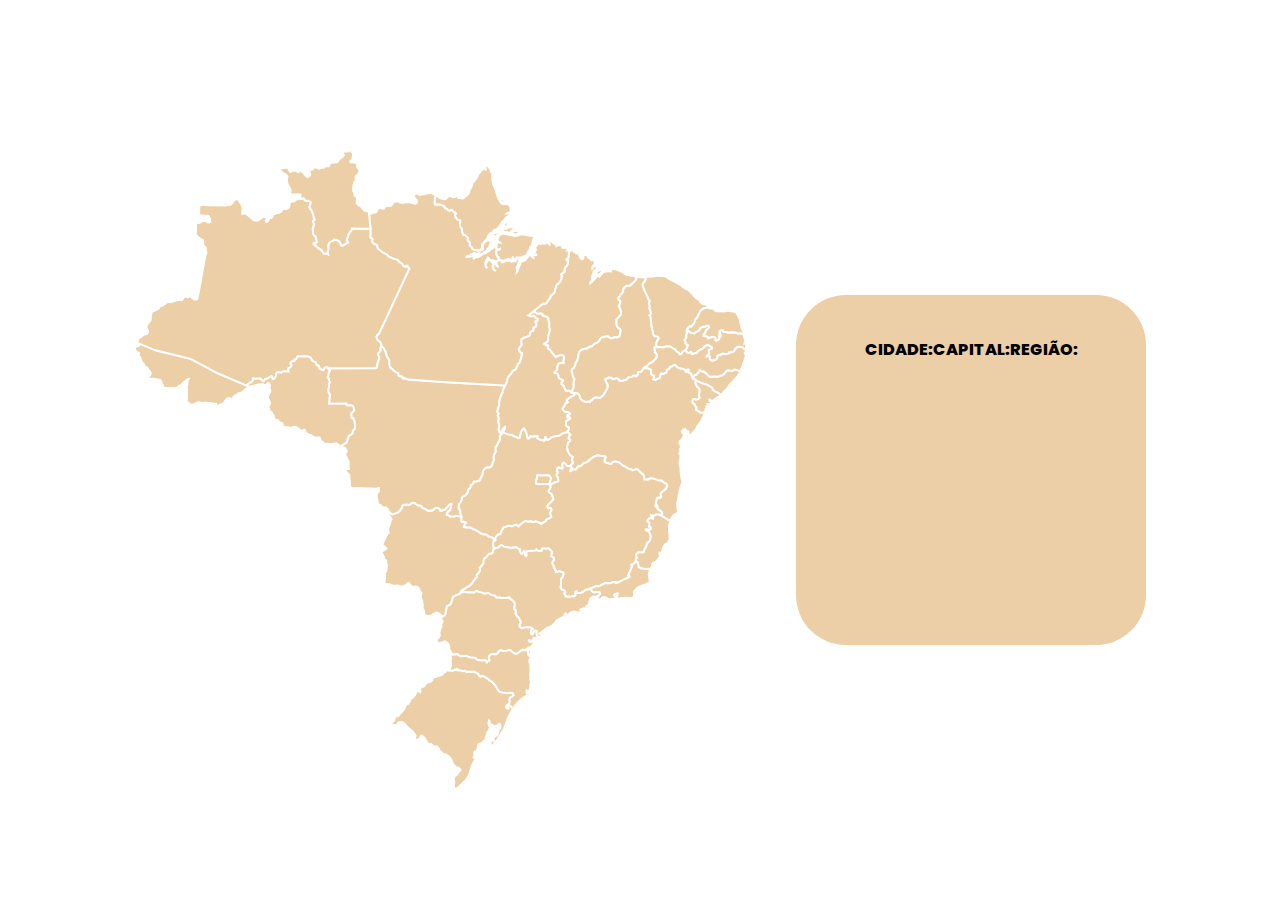
==== commit d5932999: "MAP Finalizado" ====
--- a/index.html
+++ b/index.html
@@ -6,7 +6,10 @@
     <meta name="viewport" content="width=device-width, initial-scale=1.0">
     <link rel="stylesheet" href="style.css">
     <script src="./main.js" defer type="module"></script>
-    <title>ESTADOS</title>
+    <link rel="preconnect" href="https://fonts.googleapis.com">
+<link rel="preconnect" href="https://fonts.gstatic.com" crossorigin>
+<link href="https://fonts.googleapis.com/css2?family=Poppins:wght@400;800&display=swap" rel="stylesheet">
+    <title>Estados</title>
 </head>
 
 <body>
@@ -107,7 +110,7 @@
                     <p class="regiao"></p>
                 </div>
                 <div class="allCity">
-                    <p class="city"></p>
+                    <p class="citys"></p>
                 </div>
             </div>
         </div>
--- a/style.css
+++ b/style.css
@@ -2,6 +2,7 @@
     margin: 0;
     padding: 0;
     box-sizing: border-box;
+    font-family: 'Poppins', sans-serif;
 }
 
 path{
@@ -9,10 +10,35 @@
     stroke: #FFF;
     stroke-width: 2px;
     cursor: pointer;
-    transition: 0.5s;
+    transition: 0.2s;
 }
 path:hover{
     fill: #FA9E27;
+}
+
+.title::before{
+    content: 'Cidade: ';
+    font-weight: 800;
+    text-transform: uppercase;
+}
+
+.regiao::before{
+    content: 'Região: ';
+    font-weight: 800;
+    text-transform: uppercase;
+}
+
+.capital::before{
+    content: 'Capital: ';
+    font-weight: 800;
+    text-transform: uppercase;
+}
+
+body{
+    margin-top: 150px;
+    display: flex;
+    justify-content: center;
+    align-items: center;
 }
 
 .map-container{
@@ -20,6 +46,10 @@
     align-items: center;
     justify-content: center;
     gap: 50px;
+}
+
+.headerCard{
+    display: flex;
 }
 
 .card{
@@ -31,6 +61,7 @@
     height: 350px;
     border-radius: 50px;
     background-color: #ECCEA7;
+    overflow-x: hidden;
 }
 
 .ufState{   
@@ -40,6 +71,50 @@
     justify-content: center;
     align-items: center;
     background-color: #FA9E27;
+    color: white;
     border-radius: 50%;
     border: 5px solid white;
-}+    font-size: 2rem;
+    font-weight: 800;
+}
+
+.divClass{
+    padding-left: 32px;
+    display: flex;
+    flex-direction: column;
+    align-items: flex-start;
+    justify-content: center;
+
+}
+
+.allCity{
+    /* border: 1px solid black; */
+    margin: 20px 0 20px 0;
+    height: 200px;
+    width: 100%;
+    display: flex;
+    flex-direction: column;
+    align-items: center;
+    overflow-y: scroll;
+
+    /* Fundo que corre */
+}
+
+::-webkit-scrollbar-track {
+    background-color:#ECCEA7;
+  }
+  /* Fundo que corre */
+  
+  ::-webkit-scrollbar {
+    width: 10px;
+    background: black;
+  }
+  
+  /* Linha que desce */
+  ::-webkit-scrollbar-thumb {
+      height: 40px;
+    background: #FA9E27;
+    border-radius: 15px;
+  }
+
+
